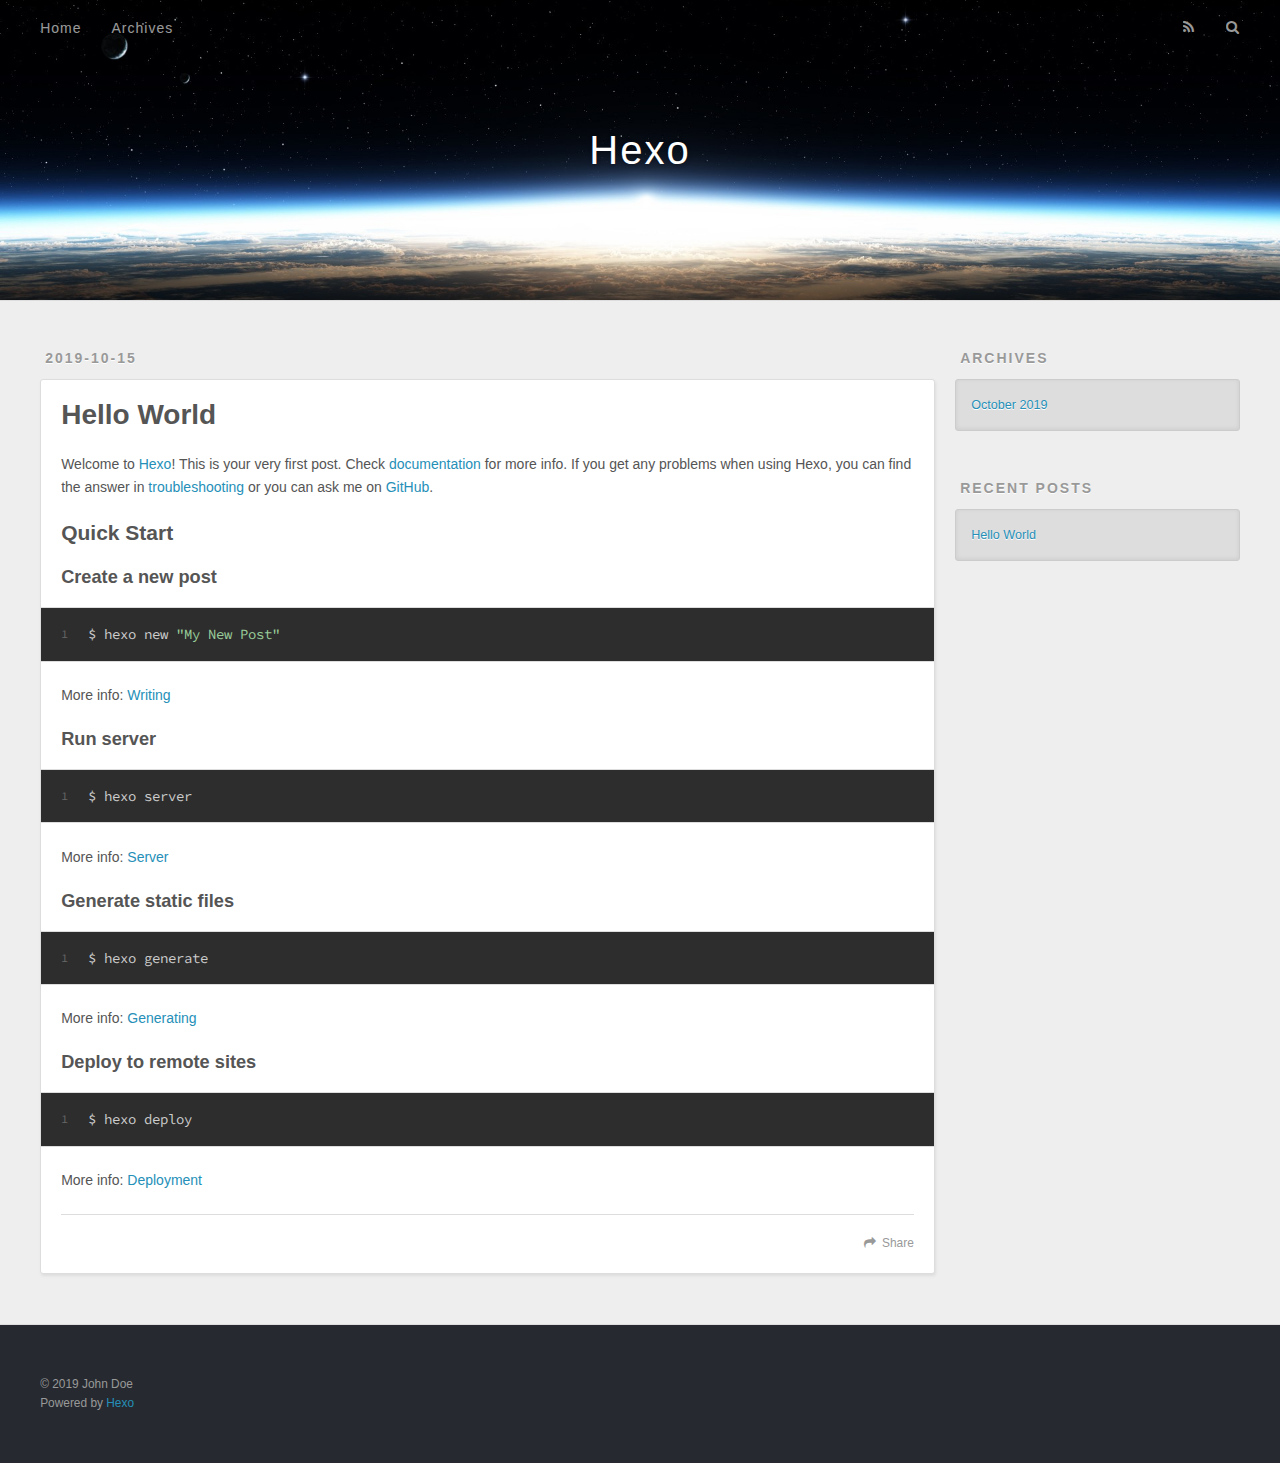
==== index.html @ 032bdcc4 "Site updated: 2019-10-15 23:17:07" ====
<!DOCTYPE html>
<html>
<head><meta name="generator" content="Hexo 3.9.0">
  <meta charset="utf-8">
  

  
  <title>Hexo</title>
  <meta name="viewport" content="width=device-width, initial-scale=1, maximum-scale=1">
  <meta property="og:type" content="website">
<meta property="og:title" content="Hexo">
<meta property="og:url" content="http://yoursite.com/index.html">
<meta property="og:site_name" content="Hexo">
<meta property="og:locale" content="en">
<meta name="twitter:card" content="summary">
<meta name="twitter:title" content="Hexo">
  
    <link rel="alternate" href="/atom.xml" title="Hexo" type="application/atom+xml">
  
  
    <link rel="icon" href="/favicon.png">
  
  
    <link href="//fonts.googleapis.com/css?family=Source+Code+Pro" rel="stylesheet" type="text/css">
  
  <link rel="stylesheet" href="/css/style.css">
</head>
</html>
<body>
  <div id="container">
    <div id="wrap">
      <header id="header">
  <div id="banner"></div>
  <div id="header-outer" class="outer">
    <div id="header-title" class="inner">
      <h1 id="logo-wrap">
        <a href="/" id="logo">Hexo</a>
      </h1>
      
    </div>
    <div id="header-inner" class="inner">
      <nav id="main-nav">
        <a id="main-nav-toggle" class="nav-icon"></a>
        
          <a class="main-nav-link" href="/">Home</a>
        
          <a class="main-nav-link" href="/archives">Archives</a>
        
      </nav>
      <nav id="sub-nav">
        
          <a id="nav-rss-link" class="nav-icon" href="/atom.xml" title="RSS Feed"></a>
        
        <a id="nav-search-btn" class="nav-icon" title="Search"></a>
      </nav>
      <div id="search-form-wrap">
        <form action="//google.com/search" method="get" accept-charset="UTF-8" class="search-form"><input type="search" name="q" class="search-form-input" placeholder="Search"><button type="submit" class="search-form-submit">&#xF002;</button><input type="hidden" name="sitesearch" value="http://yoursite.com"></form>
      </div>
    </div>
  </div>
</header>
      <div class="outer">
        <section id="main">
  
    <article id="post-hello-world" class="article article-type-post" itemscope itemprop="blogPost">
  <div class="article-meta">
    <a href="/2019/10/15/hello-world/" class="article-date">
  <time datetime="2019-10-15T14:47:26.856Z" itemprop="datePublished">2019-10-15</time>
</a>
    
  </div>
  <div class="article-inner">
    
    
      <header class="article-header">
        
  
    <h1 itemprop="name">
      <a class="article-title" href="/2019/10/15/hello-world/">Hello World</a>
    </h1>
  

      </header>
    
    <div class="article-entry" itemprop="articleBody">
      
        <p>Welcome to <a href="https://hexo.io/" target="_blank" rel="noopener">Hexo</a>! This is your very first post. Check <a href="https://hexo.io/docs/" target="_blank" rel="noopener">documentation</a> for more info. If you get any problems when using Hexo, you can find the answer in <a href="https://hexo.io/docs/troubleshooting.html" target="_blank" rel="noopener">troubleshooting</a> or you can ask me on <a href="https://github.com/hexojs/hexo/issues" target="_blank" rel="noopener">GitHub</a>.</p>
<h2 id="Quick-Start"><a href="#Quick-Start" class="headerlink" title="Quick Start"></a>Quick Start</h2><h3 id="Create-a-new-post"><a href="#Create-a-new-post" class="headerlink" title="Create a new post"></a>Create a new post</h3><figure class="highlight bash"><table><tr><td class="gutter"><pre><span class="line">1</span><br></pre></td><td class="code"><pre><span class="line">$ hexo new <span class="string">"My New Post"</span></span><br></pre></td></tr></table></figure>

<p>More info: <a href="https://hexo.io/docs/writing.html" target="_blank" rel="noopener">Writing</a></p>
<h3 id="Run-server"><a href="#Run-server" class="headerlink" title="Run server"></a>Run server</h3><figure class="highlight bash"><table><tr><td class="gutter"><pre><span class="line">1</span><br></pre></td><td class="code"><pre><span class="line">$ hexo server</span><br></pre></td></tr></table></figure>

<p>More info: <a href="https://hexo.io/docs/server.html" target="_blank" rel="noopener">Server</a></p>
<h3 id="Generate-static-files"><a href="#Generate-static-files" class="headerlink" title="Generate static files"></a>Generate static files</h3><figure class="highlight bash"><table><tr><td class="gutter"><pre><span class="line">1</span><br></pre></td><td class="code"><pre><span class="line">$ hexo generate</span><br></pre></td></tr></table></figure>

<p>More info: <a href="https://hexo.io/docs/generating.html" target="_blank" rel="noopener">Generating</a></p>
<h3 id="Deploy-to-remote-sites"><a href="#Deploy-to-remote-sites" class="headerlink" title="Deploy to remote sites"></a>Deploy to remote sites</h3><figure class="highlight bash"><table><tr><td class="gutter"><pre><span class="line">1</span><br></pre></td><td class="code"><pre><span class="line">$ hexo deploy</span><br></pre></td></tr></table></figure>

<p>More info: <a href="https://hexo.io/docs/deployment.html" target="_blank" rel="noopener">Deployment</a></p>

      
    </div>
    <footer class="article-footer">
      <a data-url="http://yoursite.com/2019/10/15/hello-world/" data-id="ck1rzb3t80000w0vucw16o8dv" class="article-share-link">Share</a>
      
      
    </footer>
  </div>
  
</article>


  


</section>
        
          <aside id="sidebar">
  
    

  
    

  
    
  
    
  <div class="widget-wrap">
    <h3 class="widget-title">Archives</h3>
    <div class="widget">
      <ul class="archive-list"><li class="archive-list-item"><a class="archive-list-link" href="/archives/2019/10/">October 2019</a></li></ul>
    </div>
  </div>


  
    
  <div class="widget-wrap">
    <h3 class="widget-title">Recent Posts</h3>
    <div class="widget">
      <ul>
        
          <li>
            <a href="/2019/10/15/hello-world/">Hello World</a>
          </li>
        
      </ul>
    </div>
  </div>

  
</aside>
        
      </div>
      <footer id="footer">
  
  <div class="outer">
    <div id="footer-info" class="inner">
      &copy; 2019 John Doe<br>
      Powered by <a href="http://hexo.io/" target="_blank">Hexo</a>
    </div>
  </div>
</footer>
    </div>
    <nav id="mobile-nav">
  
    <a href="/" class="mobile-nav-link">Home</a>
  
    <a href="/archives" class="mobile-nav-link">Archives</a>
  
</nav>
    

<script src="//ajax.googleapis.com/ajax/libs/jquery/2.0.3/jquery.min.js"></script>


  <link rel="stylesheet" href="/fancybox/jquery.fancybox.css">
  <script src="/fancybox/jquery.fancybox.pack.js"></script>


<script src="/js/script.js"></script>



  </div>
</body>
</html>
---- css/style.css ----
body {
  width: 100%;
}
body:before,
body:after {
  content: "";
  display: table;
}
body:after {
  clear: both;
}
html,
body,
div,
span,
applet,
object,
iframe,
h1,
h2,
h3,
h4,
h5,
h6,
p,
blockquote,
pre,
a,
abbr,
acronym,
address,
big,
cite,
code,
del,
dfn,
em,
img,
ins,
kbd,
q,
s,
samp,
small,
strike,
strong,
sub,
sup,
tt,
var,
dl,
dt,
dd,
ol,
ul,
li,
fieldset,
form,
label,
legend,
table,
caption,
tbody,
tfoot,
thead,
tr,
th,
td {
  margin: 0;
  padding: 0;
  border: 0;
  outline: 0;
  font-weight: inherit;
  font-style: inherit;
  font-family: inherit;
  font-size: 100%;
  vertical-align: baseline;
}
body {
  line-height: 1;
  color: #000;
  background: #fff;
}
ol,
ul {
  list-style: none;
}
table {
  border-collapse: separate;
  border-spacing: 0;
  vertical-align: middle;
}
caption,
th,
td {
  text-align: left;
  font-weight: normal;
  vertical-align: middle;
}
a img {
  border: none;
}
input,
button {
  margin: 0;
  padding: 0;
}
input::-moz-focus-inner,
button::-moz-focus-inner {
  border: 0;
  padding: 0;
}
@font-face {
  font-family: FontAwesome;
  font-style: normal;
  font-weight: normal;
  src: url("fonts/fontawesome-webfont.eot?v=#4.0.3");
  src: url("fonts/fontawesome-webfont.eot?#iefix&v=#4.0.3") format("embedded-opentype"), url("fonts/fontawesome-webfont.woff?v=#4.0.3") format("woff"), url("fonts/fontawesome-webfont.ttf?v=#4.0.3") format("truetype"), url("fonts/fontawesome-webfont.svg#fontawesomeregular?v=#4.0.3") format("svg");
}
html,
body,
#container {
  height: 100%;
}
body {
  background: #eee;
  font: 14px -apple-system, BlinkMacSystemFont, "Segoe UI", "Roboto", "Oxygen", "Ubuntu", "Cantarell", "Fira Sans", "Droid Sans", "Helvetica Neue", sans-serif;
  -webkit-text-size-adjust: 100%;
}
.outer {
  max-width: 1220px;
  margin: 0 auto;
  padding: 0 20px;
}
.outer:before,
.outer:after {
  content: "";
  display: table;
}
.outer:after {
  clear: both;
}
.inner {
  display: inline;
  float: left;
  width: 98.33333333333333%;
  margin: 0 0.833333333333333%;
}
.left,
.alignleft {
  float: left;
}
.right,
.alignright {
  float: right;
}
.clear {
  clear: both;
}
#container {
  position: relative;
}
.mobile-nav-on {
  overflow: hidden;
}
#wrap {
  height: 100%;
  width: 100%;
  position: absolute;
  top: 0;
  left: 0;
  -webkit-transition: 0.2s ease-out;
  -moz-transition: 0.2s ease-out;
  -ms-transition: 0.2s ease-out;
  transition: 0.2s ease-out;
  z-index: 1;
  background: #eee;
}
.mobile-nav-on #wrap {
  left: 280px;
}
@media screen and (min-width: 768px) {
  #main {
    display: inline;
    float: left;
    width: 73.33333333333333%;
    margin: 0 0.833333333333333%;
  }
}
.article-date,
.article-category-link,
.archive-year,
.widget-title {
  text-decoration: none;
  text-transform: uppercase;
  letter-spacing: 2px;
  color: #999;
  margin-bottom: 1em;
  margin-left: 5px;
  line-height: 1em;
  text-shadow: 0 1px #fff;
  font-weight: bold;
}
.article-inner,
.archive-article-inner {
  background: #fff;
  -webkit-box-shadow: 1px 2px 3px #ddd;
  box-shadow: 1px 2px 3px #ddd;
  border: 1px solid #ddd;
  border-radius: 3px;
}
.article-entry h1,
.widget h1 {
  font-size: 2em;
}
.article-entry h2,
.widget h2 {
  font-size: 1.5em;
}
.article-entry h3,
.widget h3 {
  font-size: 1.3em;
}
.article-entry h4,
.widget h4 {
  font-size: 1.2em;
}
.article-entry h5,
.widget h5 {
  font-size: 1em;
}
.article-entry h6,
.widget h6 {
  font-size: 1em;
  color: #999;
}
.article-entry hr,
.widget hr {
  border: 1px dashed #ddd;
}
.article-entry strong,
.widget strong {
  font-weight: bold;
}
.article-entry em,
.widget em,
.article-entry cite,
.widget cite {
  font-style: italic;
}
.article-entry sup,
.widget sup,
.article-entry sub,
.widget sub {
  font-size: 0.75em;
  line-height: 0;
  position: relative;
  vertical-align: baseline;
}
.article-entry sup,
.widget sup {
  top: -0.5em;
}
.article-entry sub,
.widget sub {
  bottom: -0.2em;
}
.article-entry small,
.widget small {
  font-size: 0.85em;
}
.article-entry acronym,
.widget acronym,
.article-entry abbr,
.widget abbr {
  border-bottom: 1px dotted;
}
.article-entry ul,
.widget ul,
.article-entry ol,
.widget ol,
.article-entry dl,
.widget dl {
  margin: 0 20px;
  line-height: 1.6em;
}
.article-entry ul ul,
.widget ul ul,
.article-entry ol ul,
.widget ol ul,
.article-entry ul ol,
.widget ul ol,
.article-entry ol ol,
.widget ol ol {
  margin-top: 0;
  margin-bottom: 0;
}
.article-entry ul,
.widget ul {
  list-style: disc;
}
.article-entry ol,
.widget ol {
  list-style: decimal;
}
.article-entry dt,
.widget dt {
  font-weight: bold;
}
#header {
  height: 300px;
  position: relative;
  border-bottom: 1px solid #ddd;
}
#header:before,
#header:after {
  content: "";
  position: absolute;
  left: 0;
  right: 0;
  height: 40px;
}
#header:before {
  top: 0;
  background: -webkit-linear-gradient(rgba(0,0,0,0.2), transparent);
  background: -moz-linear-gradient(rgba(0,0,0,0.2), transparent);
  background: -ms-linear-gradient(rgba(0,0,0,0.2), transparent);
  background: linear-gradient(rgba(0,0,0,0.2), transparent);
}
#header:after {
  bottom: 0;
  background: -webkit-linear-gradient(transparent, rgba(0,0,0,0.2));
  background: -moz-linear-gradient(transparent, rgba(0,0,0,0.2));
  background: -ms-linear-gradient(transparent, rgba(0,0,0,0.2));
  background: linear-gradient(transparent, rgba(0,0,0,0.2));
}
#header-outer {
  height: 100%;
  position: relative;
}
#header-inner {
  position: relative;
  overflow: hidden;
}
#banner {
  position: absolute;
  top: 0;
  left: 0;
  width: 100%;
  height: 100%;
  background: url("images/banner.jpg") center #000;
  -webkit-background-size: cover;
  -moz-background-size: cover;
  background-size: cover;
  z-index: -1;
}
#header-title {
  text-align: center;
  height: 40px;
  position: absolute;
  top: 50%;
  left: 0;
  margin-top: -20px;
}
#logo,
#subtitle {
  text-decoration: none;
  color: #fff;
  font-weight: 300;
  text-shadow: 0 1px 4px rgba(0,0,0,0.3);
}
#logo {
  font-size: 40px;
  line-height: 40px;
  letter-spacing: 2px;
}
#subtitle {
  font-size: 16px;
  line-height: 16px;
  letter-spacing: 1px;
}
#subtitle-wrap {
  margin-top: 16px;
}
#main-nav {
  float: left;
  margin-left: -15px;
}
.nav-icon,
.main-nav-link {
  float: left;
  color: #fff;
  opacity: 0.6;
  text-decoration: none;
  text-shadow: 0 1px rgba(0,0,0,0.2);
  -webkit-transition: opacity 0.2s;
  -moz-transition: opacity 0.2s;
  -ms-transition: opacity 0.2s;
  transition: opacity 0.2s;
  display: block;
  padding: 20px 15px;
}
.nav-icon:hover,
.main-nav-link:hover {
  opacity: 1;
}
.nav-icon {
  font-family: FontAwesome;
  text-align: center;
  font-size: 14px;
  width: 14px;
  height: 14px;
  padding: 20px 15px;
  position: relative;
  cursor: pointer;
}
.main-nav-link {
  font-weight: 300;
  letter-spacing: 1px;
}
@media screen and (max-width: 479px) {
  .main-nav-link {
    display: none;
  }
}
#main-nav-toggle {
  display: none;
}
#main-nav-toggle:before {
  content: "\f0c9";
}
@media screen and (max-width: 479px) {
  #main-nav-toggle {
    display: block;
  }
}
#sub-nav {
  float: right;
  margin-right: -15px;
}
#nav-rss-link:before {
  content: "\f09e";
}
#nav-search-btn:before {
  content: "\f002";
}
#search-form-wrap {
  position: absolute;
  top: 15px;
  width: 150px;
  height: 30px;
  right: -150px;
  opacity: 0;
  -webkit-transition: 0.2s ease-out;
  -moz-transition: 0.2s ease-out;
  -ms-transition: 0.2s ease-out;
  transition: 0.2s ease-out;
}
#search-form-wrap.on {
  opacity: 1;
  right: 0;
}
@media screen and (max-width: 479px) {
  #search-form-wrap {
    width: 100%;
    right: -100%;
  }
}
.search-form {
  position: absolute;
  top: 0;
  left: 0;
  right: 0;
  background: #fff;
  padding: 5px 15px;
  border-radius: 15px;
  -webkit-box-shadow: 0 0 10px rgba(0,0,0,0.3);
  box-shadow: 0 0 10px rgba(0,0,0,0.3);
}
.search-form-input {
  border: none;
  background: none;
  color: #555;
  width: 100%;
  font: 13px -apple-system, BlinkMacSystemFont, "Segoe UI", "Roboto", "Oxygen", "Ubuntu", "Cantarell", "Fira Sans", "Droid Sans", "Helvetica Neue", sans-serif;
  outline: none;
}
.search-form-input::-webkit-search-results-decoration,
.search-form-input::-webkit-search-cancel-button {
  -webkit-appearance: none;
}
.search-form-submit {
  position: absolute;
  top: 50%;
  right: 10px;
  margin-top: -7px;
  font: 13px FontAwesome;
  border: none;
  background: none;
  color: #bbb;
  cursor: pointer;
}
.search-form-submit:hover,
.search-form-submit:focus {
  color: #777;
}
.article {
  margin: 50px 0;
}
.article-inner {
  overflow: hidden;
}
.article-meta:before,
.article-meta:after {
  content: "";
  display: table;
}
.article-meta:after {
  clear: both;
}
.article-date {
  float: left;
}
.article-category {
  float: left;
  line-height: 1em;
  color: #ccc;
  text-shadow: 0 1px #fff;
  margin-left: 8px;
}
.article-category:before {
  content: "\2022";
}
.article-category-link {
  margin: 0 12px 1em;
}
.article-header {
  padding: 20px 20px 0;
}
.article-title {
  text-decoration: none;
  font-size: 2em;
  font-weight: bold;
  color: #555;
  line-height: 1.1em;
  -webkit-transition: color 0.2s;
  -moz-transition: color 0.2s;
  -ms-transition: color 0.2s;
  transition: color 0.2s;
}
a.article-title:hover {
  color: #258fb8;
}
.article-entry {
  color: #555;
  padding: 0 20px;
}
.article-entry:before,
.article-entry:after {
  content: "";
  display: table;
}
.article-entry:after {
  clear: both;
}
.article-entry p,
.article-entry table {
  line-height: 1.6em;
  margin: 1.6em 0;
}
.article-entry h1,
.article-entry h2,
.article-entry h3,
.article-entry h4,
.article-entry h5,
.article-entry h6 {
  font-weight: bold;
}
.article-entry h1,
.article-entry h2,
.article-entry h3,
.article-entry h4,
.article-entry h5,
.article-entry h6 {
  line-height: 1.1em;
  margin: 1.1em 0;
}
.article-entry a {
  color: #258fb8;
  text-decoration: none;
}
.article-entry a:hover {
  text-decoration: underline;
}
.article-entry ul,
.article-entry ol,
.article-entry dl {
  margin-top: 1.6em;
  margin-bottom: 1.6em;
}
.article-entry img,
.article-entry video {
  max-width: 100%;
  height: auto;
  display: block;
  margin: auto;
}
.article-entry iframe {
  border: none;
}
.article-entry table {
  width: 100%;
  border-collapse: collapse;
  border-spacing: 0;
}
.article-entry th {
  font-weight: bold;
  border-bottom: 3px solid #ddd;
  padding-bottom: 0.5em;
}
.article-entry td {
  border-bottom: 1px solid #ddd;
  padding: 10px 0;
}
.article-entry blockquote {
  font-family: Georgia, "Times New Roman", serif;
  font-size: 1.4em;
  margin: 1.6em 20px;
  text-align: center;
}
.article-entry blockquote footer {
  font-size: 14px;
  margin: 1.6em 0;
  font-family: -apple-system, BlinkMacSystemFont, "Segoe UI", "Roboto", "Oxygen", "Ubuntu", "Cantarell", "Fira Sans", "Droid Sans", "Helvetica Neue", sans-serif;
}
.article-entry blockquote footer cite:before {
  content: "—";
  padding: 0 0.5em;
}
.article-entry .pullquote {
  text-align: left;
  width: 45%;
  margin: 0;
}
.article-entry .pullquote.left {
  margin-left: 0.5em;
  margin-right: 1em;
}
.article-entry .pullquote.right {
  margin-right: 0.5em;
  margin-left: 1em;
}
.article-entry .caption {
  color: #999;
  display: block;
  font-size: 0.9em;
  margin-top: 0.5em;
  position: relative;
  text-align: center;
}
.article-entry .video-container {
  position: relative;
  padding-top: 56.25%;
  height: 0;
  overflow: hidden;
}
.article-entry .video-container iframe,
.article-entry .video-container object,
.article-entry .video-container embed {
  position: absolute;
  top: 0;
  left: 0;
  width: 100%;
  height: 100%;
  margin-top: 0;
}
.article-more-link a {
  display: inline-block;
  line-height: 1em;
  padding: 6px 15px;
  border-radius: 15px;
  background: #eee;
  color: #999;
  text-shadow: 0 1px #fff;
  text-decoration: none;
}
.article-more-link a:hover {
  background: #258fb8;
  color: #fff;
  text-decoration: none;
  text-shadow: 0 1px #1e7293;
}
.article-footer {
  font-size: 0.85em;
  line-height: 1.6em;
  border-top: 1px solid #ddd;
  padding-top: 1.6em;
  margin: 0 20px 20px;
}
.article-footer:before,
.article-footer:after {
  content: "";
  display: table;
}
.article-footer:after {
  clear: both;
}
.article-footer a {
  color: #999;
  text-decoration: none;
}
.article-footer a:hover {
  color: #555;
}
.article-tag-list-item {
  float: left;
  margin-right: 10px;
}
.article-tag-list-link:before {
  content: "#";
}
.article-comment-link {
  float: right;
}
.article-comment-link:before {
  content: "\f075";
  font-family: FontAwesome;
  padding-right: 8px;
}
.article-share-link {
  cursor: pointer;
  float: right;
  margin-left: 20px;
}
.article-share-link:before {
  content: "\f064";
  font-family: FontAwesome;
  padding-right: 6px;
}
#article-nav {
  position: relative;
}
#article-nav:before,
#article-nav:after {
  content: "";
  display: table;
}
#article-nav:after {
  clear: both;
}
@media screen and (min-width: 768px) {
  #article-nav {
    margin: 50px 0;
  }
  #article-nav:before {
    width: 8px;
    height: 8px;
    position: absolute;
    top: 50%;
    left: 50%;
    margin-top: -4px;
    margin-left: -4px;
    content: "";
    border-radius: 50%;
    background: #ddd;
    -webkit-box-shadow: 0 1px 2px #fff;
    box-shadow: 0 1px 2px #fff;
  }
}
.article-nav-link-wrap {
  text-decoration: none;
  text-shadow: 0 1px #fff;
  color: #999;
  -webkit-box-sizing: border-box;
  -moz-box-sizing: border-box;
  box-sizing: border-box;
  margin-top: 50px;
  text-align: center;
  display: block;
}
.article-nav-link-wrap:hover {
  color: #555;
}
@media screen and (min-width: 768px) {
  .article-nav-link-wrap {
    width: 50%;
    margin-top: 0;
  }
}
@media screen and (min-width: 768px) {
  #article-nav-newer {
    float: left;
    text-align: right;
    padding-right: 20px;
  }
}
@media screen and (min-width: 768px) {
  #article-nav-older {
    float: right;
    text-align: left;
    padding-left: 20px;
  }
}
.article-nav-caption {
  text-transform: uppercase;
  letter-spacing: 2px;
  color: #ddd;
  line-height: 1em;
  font-weight: bold;
}
#article-nav-newer .article-nav-caption {
  margin-right: -2px;
}
.article-nav-title {
  font-size: 0.85em;
  line-height: 1.6em;
  margin-top: 0.5em;
}
.article-share-box {
  position: absolute;
  display: none;
  background: #fff;
  -webkit-box-shadow: 1px 2px 10px rgba(0,0,0,0.2);
  box-shadow: 1px 2px 10px rgba(0,0,0,0.2);
  border-radius: 3px;
  margin-left: -145px;
  overflow: hidden;
  z-index: 1;
}
.article-share-box.on {
  display: block;
}
.article-share-input {
  width: 100%;
  background: none;
  -webkit-box-sizing: border-box;
  -moz-box-sizing: border-box;
  box-sizing: border-box;
  font: 14px -apple-system, BlinkMacSystemFont, "Segoe UI", "Roboto", "Oxygen", "Ubuntu", "Cantarell", "Fira Sans", "Droid Sans", "Helvetica Neue", sans-serif;
  padding: 0 15px;
  color: #555;
  outline: none;
  border: 1px solid #ddd;
  border-radius: 3px 3px 0 0;
  height: 36px;
  line-height: 36px;
}
.article-share-links {
  background: #eee;
}
.article-share-links:before,
.article-share-links:after {
  content: "";
  display: table;
}
.article-share-links:after {
  clear: both;
}
.article-share-twitter,
.article-share-facebook,
.article-share-pinterest,
.article-share-google {
  width: 50px;
  height: 36px;
  display: block;
  float: left;
  position: relative;
  color: #999;
  text-shadow: 0 1px #fff;
}
.article-share-twitter:before,
.article-share-facebook:before,
.article-share-pinterest:before,
.article-share-google:before {
  font-size: 20px;
  font-family: FontAwesome;
  width: 20px;
  height: 20px;
  position: absolute;
  top: 50%;
  left: 50%;
  margin-top: -10px;
  margin-left: -10px;
  text-align: center;
}
.article-share-twitter:hover,
.article-share-facebook:hover,
.article-share-pinterest:hover,
.article-share-google:hover {
  color: #fff;
}
.article-share-twitter:before {
  content: "\f099";
}
.article-share-twitter:hover {
  background: #00aced;
  text-shadow: 0 1px #008abe;
}
.article-share-facebook:before {
  content: "\f09a";
}
.article-share-facebook:hover {
  background: #3b5998;
  text-shadow: 0 1px #2f477a;
}
.article-share-pinterest:before {
  content: "\f0d2";
}
.article-share-pinterest:hover {
  background: #cb2027;
  text-shadow: 0 1px #a21a1f;
}
.article-share-google:before {
  content: "\f0d5";
}
.article-share-google:hover {
  background: #dd4b39;
  text-shadow: 0 1px #be3221;
}
.article-gallery {
  background: #000;
  position: relative;
}
.article-gallery-photos {
  position: relative;
  overflow: hidden;
}
.article-gallery-img {
  display: none;
  max-width: 100%;
}
.article-gallery-img:first-child {
  display: block;
}
.article-gallery-img.loaded {
  position: absolute;
  display: block;
}
.article-gallery-img img {
  display: block;
  max-width: 100%;
  margin: 0 auto;
}
#comments {
  background: #fff;
  -webkit-box-shadow: 1px 2px 3px #ddd;
  box-shadow: 1px 2px 3px #ddd;
  padding: 20px;
  border: 1px solid #ddd;
  border-radius: 3px;
  margin: 50px 0;
}
#comments a {
  color: #258fb8;
}
.archives-wrap {
  margin: 50px 0;
}
.archives:before,
.archives:after {
  content: "";
  display: table;
}
.archives:after {
  clear: both;
}
.archive-year-wrap {
  margin-bottom: 1em;
}
.archives {
  -webkit-column-gap: 10px;
  -moz-column-gap: 10px;
  column-gap: 10px;
}
@media screen and (min-width: 480px) and (max-width: 767px) {
  .archives {
    -webkit-column-count: 2;
    -moz-column-count: 2;
    column-count: 2;
  }
}
@media screen and (min-width: 768px) {
  .archives {
    -webkit-column-count: 3;
    -moz-column-count: 3;
    column-count: 3;
  }
}
.archive-article {
  -webkit-column-break-inside: avoid;
  page-break-inside: avoid;
  overflow: hidden;
  break-inside: avoid-column;
}
.archive-article-inner {
  padding: 10px;
  margin-bottom: 15px;
}
.archive-article-title {
  text-decoration: none;
  font-weight: bold;
  color: #555;
  -webkit-transition: color 0.2s;
  -moz-transition: color 0.2s;
  -ms-transition: color 0.2s;
  transition: color 0.2s;
  line-height: 1.6em;
}
.archive-article-title:hover {
  color: #258fb8;
}
.archive-article-footer {
  margin-top: 1em;
}
.archive-article-date {
  color: #999;
  text-decoration: none;
  font-size: 0.85em;
  line-height: 1em;
  margin-bottom: 0.5em;
  display: block;
}
#page-nav {
  margin: 50px auto;
  background: #fff;
  -webkit-box-shadow: 1px 2px 3px #ddd;
  box-shadow: 1px 2px 3px #ddd;
  border: 1px solid #ddd;
  border-radius: 3px;
  text-align: center;
  color: #999;
  overflow: hidden;
}
#page-nav:before,
#page-nav:after {
  content: "";
  display: table;
}
#page-nav:after {
  clear: both;
}
#page-nav a,
#page-nav span {
  padding: 10px 20px;
  line-height: 1;
  height: 2ex;
}
#page-nav a {
  color: #999;
  text-decoration: none;
}
#page-nav a:hover {
  background: #999;
  color: #fff;
}
#page-nav .prev {
  float: left;
}
#page-nav .next {
  float: right;
}
#page-nav .page-number {
  display: inline-block;
}
@media screen and (max-width: 479px) {
  #page-nav .page-number {
    display: none;
  }
}
#page-nav .current {
  color: #555;
  font-weight: bold;
}
#page-nav .space {
  color: #ddd;
}
#footer {
  background: #262a30;
  padding: 50px 0;
  border-top: 1px solid #ddd;
  color: #999;
}
#footer a {
  color: #258fb8;
  text-decoration: none;
}
#footer a:hover {
  text-decoration: underline;
}
#footer-info {
  line-height: 1.6em;
  font-size: 0.85em;
}
.article-entry pre,
.article-entry .highlight {
  background: #2d2d2d;
  margin: 0 -20px;
  padding: 15px 20px;
  border-style: solid;
  border-color: #ddd;
  border-width: 1px 0;
  overflow: auto;
  color: #ccc;
  line-height: 22.400000000000002px;
}
.article-entry .highlight .gutter pre,
.article-entry .gist .gist-file .gist-data .line-numbers {
  color: #666;
  font-size: 0.85em;
}
.article-entry pre,
.article-entry code {
  font-family: "Source Code Pro", Consolas, Monaco, Menlo, Consolas, monospace;
}
.article-entry code {
  background: #eee;
  text-shadow: 0 1px #fff;
  padding: 0 0.3em;
}
.article-entry pre code {
  background: none;
  text-shadow: none;
  padding: 0;
}
.article-entry .highlight pre {
  border: none;
  margin: 0;
  padding: 0;
}
.article-entry .highlight table {
  margin: 0;
  width: auto;
}
.article-entry .highlight td {
  border: none;
  padding: 0;
}
.article-entry .highlight figcaption {
  font-size: 0.85em;
  color: #999;
  line-height: 1em;
  margin-bottom: 1em;
}
.article-entry .highlight figcaption:before,
.article-entry .highlight figcaption:after {
  content: "";
  display: table;
}
.article-entry .highlight figcaption:after {
  clear: both;
}
.article-entry .highlight figcaption a {
  float: right;
}
.article-entry .highlight .gutter pre {
  text-align: right;
  padding-right: 20px;
}
.article-entry .highlight .line {
  height: 22.400000000000002px;
}
.article-entry .highlight .line.marked {
  background: #515151;
}
.article-entry .gist {
  margin: 0 -20px;
  border-style: solid;
  border-color: #ddd;
  border-width: 1px 0;
  background: #2d2d2d;
  padding: 15px 20px 15px 0;
}
.article-entry .gist .gist-file {
  border: none;
  font-family: "Source Code Pro", Consolas, Monaco, Menlo, Consolas, monospace;
  margin: 0;
}
.article-entry .gist .gist-file .gist-data {
  background: none;
  border: none;
}
.article-entry .gist .gist-file .gist-data .line-numbers {
  background: none;
  border: none;
  padding: 0 20px 0 0;
}
.article-entry .gist .gist-file .gist-data .line-data {
  padding: 0 !important;
}
.article-entry .gist .gist-file .highlight {
  margin: 0;
  padding: 0;
  border: none;
}
.article-entry .gist .gist-file .gist-meta {
  background: #2d2d2d;
  color: #999;
  font: 0.85em -apple-system, BlinkMacSystemFont, "Segoe UI", "Roboto", "Oxygen", "Ubuntu", "Cantarell", "Fira Sans", "Droid Sans", "Helvetica Neue", sans-serif;
  text-shadow: 0 0;
  padding: 0;
  margin-top: 1em;
  margin-left: 20px;
}
.article-entry .gist .gist-file .gist-meta a {
  color: #258fb8;
  font-weight: normal;
}
.article-entry .gist .gist-file .gist-meta a:hover {
  text-decoration: underline;
}
pre .comment,
pre .title {
  color: #999;
}
pre .variable,
pre .attribute,
pre .tag,
pre .regexp,
pre .ruby .constant,
pre .xml .tag .title,
pre .xml .pi,
pre .xml .doctype,
pre .html .doctype,
pre .css .id,
pre .css .class,
pre .css .pseudo {
  color: #f2777a;
}
pre .number,
pre .preprocessor,
pre .built_in,
pre .literal,
pre .params,
pre .constant {
  color: #f99157;
}
pre .class,
pre .ruby .class .title,
pre .css .rules .attribute {
  color: #9c9;
}
pre .string,
pre .value,
pre .inheritance,
pre .header,
pre .ruby .symbol,
pre .xml .cdata {
  color: #9c9;
}
pre .css .hexcolor {
  color: #6cc;
}
pre .function,
pre .python .decorator,
pre .python .title,
pre .ruby .function .title,
pre .ruby .title .keyword,
pre .perl .sub,
pre .javascript .title,
pre .coffeescript .title {
  color: #69c;
}
pre .keyword,
pre .javascript .function {
  color: #c9c;
}
@media screen and (max-width: 479px) {
  #mobile-nav {
    position: absolute;
    top: 0;
    left: 0;
    width: 280px;
    height: 100%;
    background: #191919;
    border-right: 1px solid #fff;
  }
}
@media screen and (max-width: 479px) {
  .mobile-nav-link {
    display: block;
    color: #999;
    text-decoration: none;
    padding: 15px 20px;
    font-weight: bold;
  }
  .mobile-nav-link:hover {
    color: #fff;
  }
}
@media screen and (min-width: 768px) {
  #sidebar {
    display: inline;
    float: left;
    width: 23.333333333333332%;
    margin: 0 0.833333333333333%;
  }
}
.widget-wrap {
  margin: 50px 0;
}
.widget {
  color: #777;
  text-shadow: 0 1px #fff;
  background: #ddd;
  -webkit-box-shadow: 0 -1px 4px #ccc inset;
  box-shadow: 0 -1px 4px #ccc inset;
  border: 1px solid #ccc;
  padding: 15px;
  border-radius: 3px;
}
.widget a {
  color: #258fb8;
  text-decoration: none;
}
.widget a:hover {
  text-decoration: underline;
}
.widget ul ul,
.widget ol ul,
.widget dl ul,
.widget ul ol,
.widget ol ol,
.widget dl ol,
.widget ul dl,
.widget ol dl,
.widget dl dl {
  margin-left: 15px;
  list-style: disc;
}
.widget {
  line-height: 1.6em;
  word-wrap: break-word;
  font-size: 0.9em;
}
.widget ul,
.widget ol {
  list-style: none;
  margin: 0;
}
.widget ul ul,
.widget ol ul,
.widget ul ol,
.widget ol ol {
  margin: 0 20px;
}
.widget ul ul,
.widget ol ul {
  list-style: disc;
}
.widget ul ol,
.widget ol ol {
  list-style: decimal;
}
.category-list-count,
.tag-list-count,
.archive-list-count {
  padding-left: 5px;
  color: #999;
  font-size: 0.85em;
}
.category-list-count:before,
.tag-list-count:before,
.archive-list-count:before {
  content: "(";
}
.category-list-count:after,
.tag-list-count:after,
.archive-list-count:after {
  content: ")";
}
.tagcloud a {
  margin-right: 5px;
  display: inline-block;
}
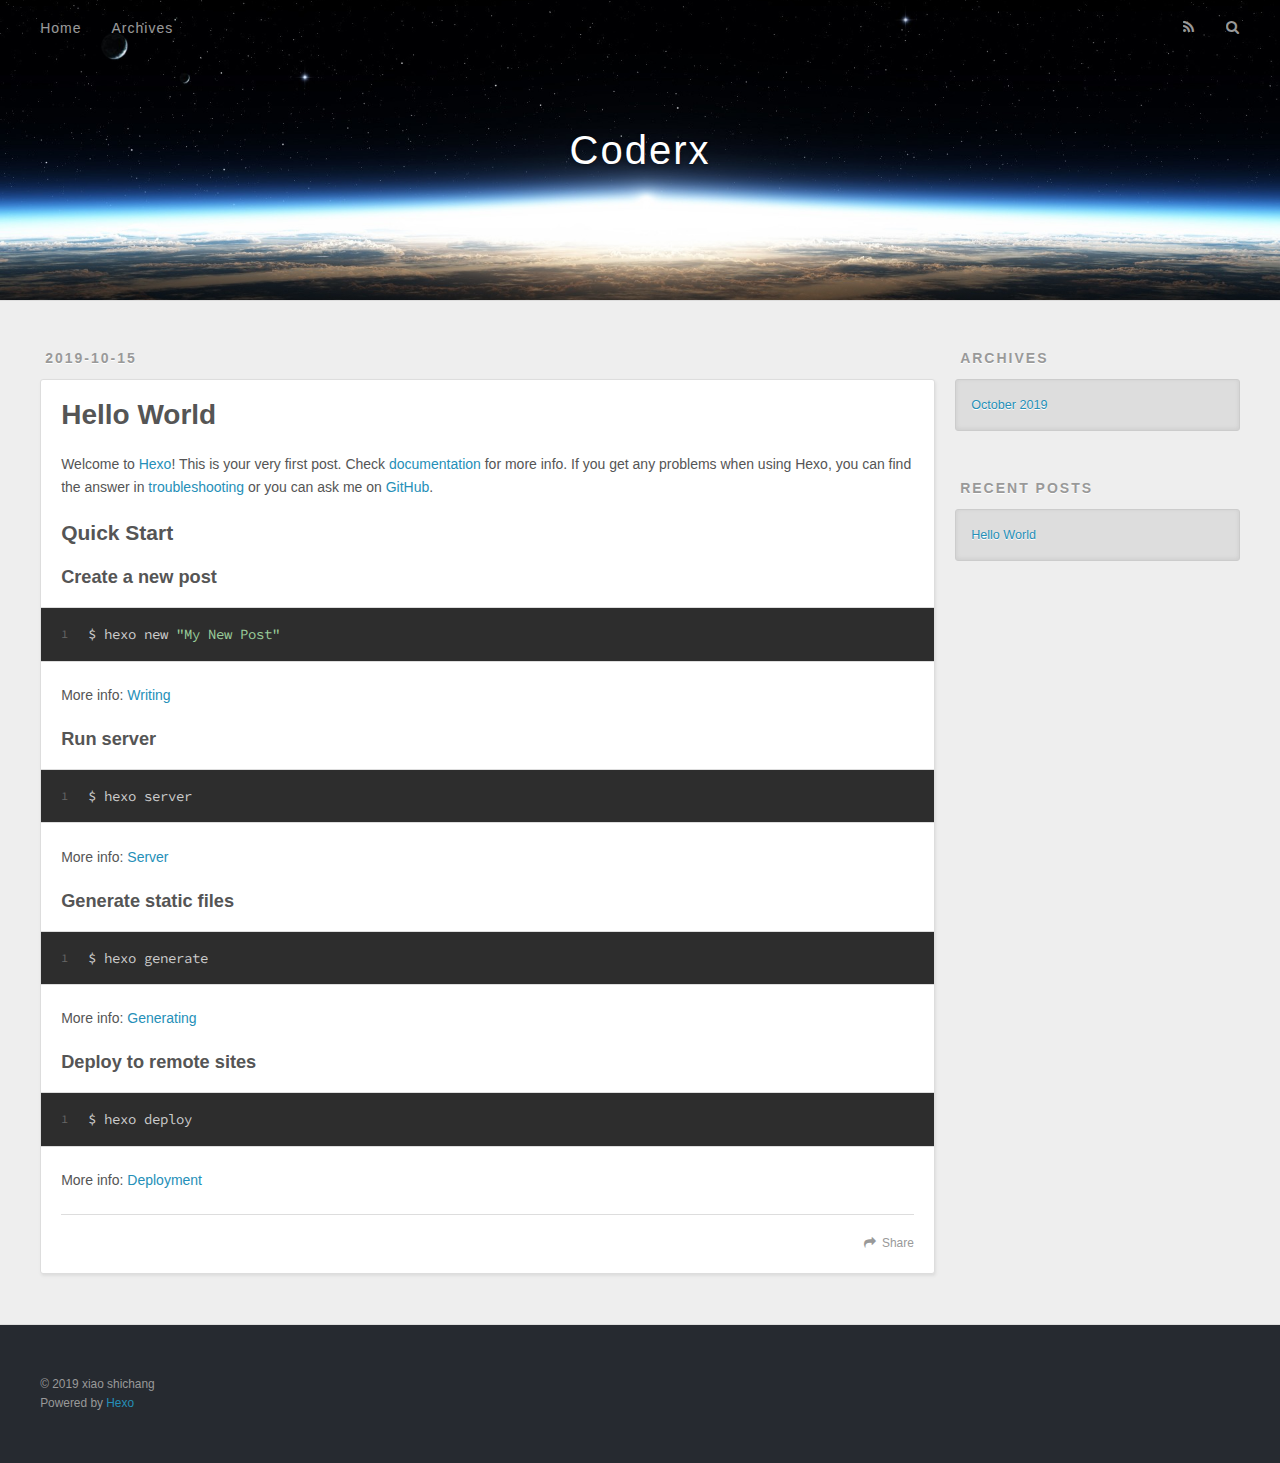
==== commit 19ab63c8: "Site updated: 2019-10-15 23:20:53" ====
--- a/index.html
+++ b/index.html
@@ -5,17 +5,17 @@
   
 
   
-  <title>Hexo</title>
+  <title>Coderx</title>
   <meta name="viewport" content="width=device-width, initial-scale=1, maximum-scale=1">
   <meta property="og:type" content="website">
-<meta property="og:title" content="Hexo">
+<meta property="og:title" content="Coderx">
 <meta property="og:url" content="http://yoursite.com/index.html">
-<meta property="og:site_name" content="Hexo">
+<meta property="og:site_name" content="Coderx">
 <meta property="og:locale" content="en">
 <meta name="twitter:card" content="summary">
-<meta name="twitter:title" content="Hexo">
+<meta name="twitter:title" content="Coderx">
   
-    <link rel="alternate" href="/atom.xml" title="Hexo" type="application/atom+xml">
+    <link rel="alternate" href="/atom.xml" title="Coderx" type="application/atom+xml">
   
   
     <link rel="icon" href="/favicon.png">
@@ -34,7 +34,7 @@
   <div id="header-outer" class="outer">
     <div id="header-title" class="inner">
       <h1 id="logo-wrap">
-        <a href="/" id="logo">Hexo</a>
+        <a href="/" id="logo">Coderx</a>
       </h1>
       
     </div>
@@ -101,7 +101,7 @@
       
     </div>
     <footer class="article-footer">
-      <a data-url="http://yoursite.com/2019/10/15/hello-world/" data-id="ck1rzb3t80000w0vucw16o8dv" class="article-share-link">Share</a>
+      <a data-url="http://yoursite.com/2019/10/15/hello-world/" data-id="ck1rzt81h0000e4vus10261sk" class="article-share-link">Share</a>
       
       
     </footer>
@@ -157,7 +157,7 @@
   
   <div class="outer">
     <div id="footer-info" class="inner">
-      &copy; 2019 John Doe<br>
+      &copy; 2019 xiao shichang<br>
       Powered by <a href="http://hexo.io/" target="_blank">Hexo</a>
     </div>
   </div>
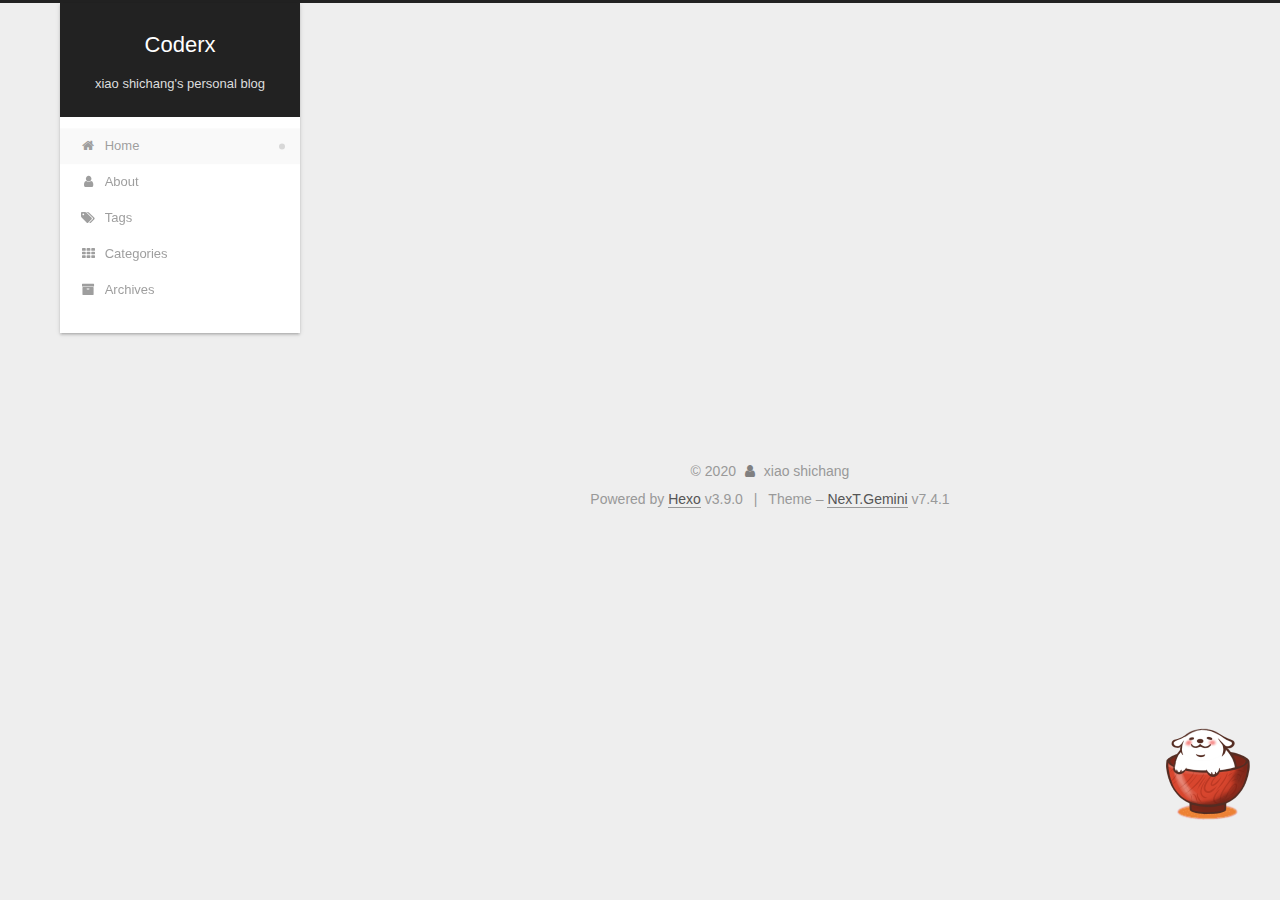
==== commit 52aa6597: "Site updated: 2020-04-06 18:14:08" ====
--- a/index.html
+++ b/index.html
@@ -1,188 +1,394 @@
 <!DOCTYPE html>
-<html>
-<head><meta name="generator" content="Hexo 3.9.0">
-  <meta charset="utf-8">
-  
-
-  
-  <title>Coderx</title>
-  <meta name="viewport" content="width=device-width, initial-scale=1, maximum-scale=1">
-  <meta property="og:type" content="website">
+<html lang="en">
+<head>
+  <meta charset="UTF-8">
+<meta name="viewport" content="width=device-width, initial-scale=1, maximum-scale=2">
+<meta name="theme-color" content="#222">
+<meta name="generator" content="Hexo 3.9.0">
+  <link rel="apple-touch-icon" sizes="180x180" href="/images/apple-touch-icon-next.png?v=7.4.1">
+  <link rel="icon" type="image/png" sizes="32x32" href="/images/favicon-32x32-next.png?v=7.4.1">
+  <link rel="icon" type="image/png" sizes="16x16" href="/images/favicon-16x16-next.png?v=7.4.1">
+  <link rel="mask-icon" href="/images/logo.svg?v=7.4.1" color="#222">
+
+<link rel="stylesheet" href="/css/main.css?v=7.4.1">
+
+
+<link rel="stylesheet" href="/lib/font-awesome/css/font-awesome.min.css?v=4.7.0">
+
+
+<script id="hexo-configurations">
+  var NexT = window.NexT || {};
+  var CONFIG = {
+    root: '/',
+    scheme: 'Gemini',
+    version: '7.4.1',
+    exturl: false,
+    sidebar: {"position":"left","display":"post","offset":12,"onmobile":false},
+    copycode: {"enable":false,"show_result":false,"style":null},
+    back2top: {"enable":true,"sidebar":false,"scrollpercent":false},
+    bookmark: {"enable":false,"color":"#222","save":"auto"},
+    fancybox: false,
+    mediumzoom: false,
+    lazyload: false,
+    pangu: false,
+    algolia: {
+      appID: '',
+      apiKey: '',
+      indexName: '',
+      hits: {"per_page":10},
+      labels: {"input_placeholder":"Search for Posts","hits_empty":"We didn't find any results for the search: ${query}","hits_stats":"${hits} results found in ${time} ms"}
+    },
+    localsearch: {"enable":false,"trigger":"auto","top_n_per_article":1,"unescape":false,"preload":false},
+    path: '',
+    motion: {"enable":true,"async":false,"transition":{"post_block":"fadeIn","post_header":"slideDownIn","post_body":"slideDownIn","coll_header":"slideLeftIn","sidebar":"slideUpIn"}},
+    translation: {
+      copy_button: 'Copy',
+      copy_success: 'Copied',
+      copy_failure: 'Copy failed'
+    },
+    sidebarPadding: 40
+  };
+</script>
+
+  <meta name="description" content="lost in the logic layer">
+<meta name="keywords" content="game develop | computer graphics | music">
+<meta property="og:type" content="website">
 <meta property="og:title" content="Coderx">
-<meta property="og:url" content="http://yoursite.com/index.html">
+<meta property="og:url" content="https://coderx.site/index.html">
 <meta property="og:site_name" content="Coderx">
+<meta property="og:description" content="lost in the logic layer">
 <meta property="og:locale" content="en">
 <meta name="twitter:card" content="summary">
 <meta name="twitter:title" content="Coderx">
-  
-    <link rel="alternate" href="/atom.xml" title="Coderx" type="application/atom+xml">
-  
-  
-    <link rel="icon" href="/favicon.png">
-  
-  
-    <link href="//fonts.googleapis.com/css?family=Source+Code+Pro" rel="stylesheet" type="text/css">
-  
-  <link rel="stylesheet" href="/css/style.css">
+<meta name="twitter:description" content="lost in the logic layer">
+  <link rel="canonical" href="https://coderx.site/">
+
+
+<script id="page-configurations">
+  // https://hexo.io/docs/variables.html
+  CONFIG.page = {
+    sidebar: "",
+    isHome: true,
+    isPost: false,
+    isPage: false,
+    isArchive: false
+  };
+</script>
+
+  <title>Coderx</title>
+  
+
+
+
+
+
+
+
+
+  <noscript>
+  <style>
+  .use-motion .brand,
+  .use-motion .menu-item,
+  .sidebar-inner,
+  .use-motion .post-block,
+  .use-motion .pagination,
+  .use-motion .comments,
+  .use-motion .post-header,
+  .use-motion .post-body,
+  .use-motion .collection-header { opacity: initial; }
+
+  .use-motion .site-title,
+  .use-motion .site-subtitle {
+    opacity: initial;
+    top: initial;
+  }
+
+  .use-motion .logo-line-before i { left: initial; }
+  .use-motion .logo-line-after i { right: initial; }
+  </style>
+</noscript>
+
 </head>
-</html>
-<body>
-  <div id="container">
-    <div id="wrap">
-      <header id="header">
-  <div id="banner"></div>
-  <div id="header-outer" class="outer">
-    <div id="header-title" class="inner">
-      <h1 id="logo-wrap">
-        <a href="/" id="logo">Coderx</a>
-      </h1>
+
+<body itemscope itemtype="http://schema.org/WebPage">
+  <div class="container use-motion">
+    <div class="headband"></div>
+
+    <header class="header" itemscope itemtype="http://schema.org/WPHeader">
+      <div class="header-inner"><div class="site-brand-container">
+  <div class="site-meta">
+
+    <div>
+      <a href="/" class="brand" rel="start">
+        <span class="logo-line-before"><i></i></span>
+        <span class="site-title">Coderx</span>
+        <span class="logo-line-after"><i></i></span>
+      </a>
+    </div>
+        <p class="site-subtitle">xiao shichang's personal blog</p>
+  </div>
+
+  <div class="site-nav-toggle">
+    <div class="toggle" aria-label="Toggle navigation bar">
+      <span class="toggle-line toggle-line-first"></span>
+      <span class="toggle-line toggle-line-middle"></span>
+      <span class="toggle-line toggle-line-last"></span>
+    </div>
+  </div>
+</div>
+
+
+<nav class="site-nav">
+  
+  <ul id="menu" class="menu">
+        <li class="menu-item menu-item-home">
+
+    <a href="/" rel="section"><i class="fa fa-fw fa-home"></i>Home</a>
+
+  </li>
+        <li class="menu-item menu-item-about">
+
+    <a href="/about/" rel="section"><i class="fa fa-fw fa-user"></i>About</a>
+
+  </li>
+        <li class="menu-item menu-item-tags">
+
+    <a href="/tags/" rel="section"><i class="fa fa-fw fa-tags"></i>Tags</a>
+
+  </li>
+        <li class="menu-item menu-item-categories">
+
+    <a href="/categories/" rel="section"><i class="fa fa-fw fa-th"></i>Categories</a>
+
+  </li>
+        <li class="menu-item menu-item-archives">
+
+    <a href="/archives/" rel="section"><i class="fa fa-fw fa-archive"></i>Archives</a>
+
+  </li>
+  </ul>
+
+</nav>
+</div>
+    </header>
+
+    
+  <div class="back-to-top">
+    <i class="fa fa-arrow-up"></i>
+    <span>0%</span>
+  </div>
+
+
+    <main class="main">
+      <div class="main-inner">
+        <div class="content-wrap">
+          
+
+          <div class="content">
+            
+
+  <div class="posts-expand">
+        
+  
+  
+  <article itemscope itemtype="http://schema.org/Article" class="post-block home" lang="en">
+    <link itemprop="mainEntityOfPage" href="https://coderx.site/2020/04/06/animtion-basic/">
+
+    <span hidden itemprop="author" itemscope itemtype="http://schema.org/Person">
+      <meta itemprop="image" content="/images/author.jpg">
+      <meta itemprop="name" content="xiao shichang">
+      <meta itemprop="description" content="lost in the logic layer">
+    </span>
+
+    <span hidden itemprop="publisher" itemscope itemtype="http://schema.org/Organization">
+      <meta itemprop="name" content="Coderx">
+    </span>
+      <header class="post-header">
+        <h1 class="post-title" itemprop="name headline">
+          
+            <a href="/2020/04/06/animtion-basic/" class="post-title-link" itemprop="url">动画技术入门</a>
+        </h1>
+
+        <div class="post-meta">
+            <span class="post-meta-item">
+              <span class="post-meta-item-icon">
+                <i class="fa fa-calendar-o"></i>
+              </span>
+              <span class="post-meta-item-text">Posted on</span>
+              
+
+              <time title="Created: 2020-04-06 17:57:05 / Modified: 17:58:09" itemprop="dateCreated datePublished" datetime="2020-04-06T17:57:05+08:00">2020-04-06</time>
+            </span>
+
+          
+
+        </div>
+      </header>
+
+    
+    
+    
+    <div class="post-body" itemprop="articleBody">
+
+      
+          <p>测试</p>
+
       
     </div>
-    <div id="header-inner" class="inner">
-      <nav id="main-nav">
-        <a id="main-nav-toggle" class="nav-icon"></a>
-        
-          <a class="main-nav-link" href="/">Home</a>
-        
-          <a class="main-nav-link" href="/archives">Archives</a>
-        
-      </nav>
-      <nav id="sub-nav">
-        
-          <a id="nav-rss-link" class="nav-icon" href="/atom.xml" title="RSS Feed"></a>
-        
-        <a id="nav-search-btn" class="nav-icon" title="Search"></a>
-      </nav>
-      <div id="search-form-wrap">
-        <form action="//google.com/search" method="get" accept-charset="UTF-8" class="search-form"><input type="search" name="q" class="search-form-input" placeholder="Search"><button type="submit" class="search-form-submit">&#xF002;</button><input type="hidden" name="sitesearch" value="http://yoursite.com"></form>
-      </div>
+
+    
+    
+    
+      <footer class="post-footer">
+        <div class="post-eof"></div>
+      </footer>
+  </article>
+  
+  
+  
+
+  </div>
+
+  
+
+
+
+          </div>
+          
+
+        </div>
+          
+  
+  <div class="toggle sidebar-toggle">
+    <span class="toggle-line toggle-line-first"></span>
+    <span class="toggle-line toggle-line-middle"></span>
+    <span class="toggle-line toggle-line-last"></span>
+  </div>
+
+  <aside class="sidebar">
+    <div class="sidebar-inner">
+
+      <ul class="sidebar-nav motion-element">
+        <li class="sidebar-nav-toc">
+          Table of Contents
+        </li>
+        <li class="sidebar-nav-overview">
+          Overview
+        </li>
+      </ul>
+
+      <!--noindex-->
+      <div class="post-toc-wrap sidebar-panel">
+      </div>
+      <!--/noindex-->
+
+      <div class="site-overview-wrap sidebar-panel">
+        <div class="site-author motion-element" itemprop="author" itemscope itemtype="http://schema.org/Person">
+  <img class="site-author-image" itemprop="image" alt="xiao shichang"
+    src="/images/author.jpg">
+  <p class="site-author-name" itemprop="name">xiao shichang</p>
+  <div class="site-description" itemprop="description">lost in the logic layer</div>
+</div>
+<div class="site-state-wrap motion-element">
+  <nav class="site-state">
+      <div class="site-state-item site-state-posts">
+          <a href="/archives/">
+        
+          <span class="site-state-item-count">1</span>
+          <span class="site-state-item-name">posts</span>
+        </a>
+      </div>
+  </nav>
+</div>
+  <div class="links-of-author motion-element">
+      <span class="links-of-author-item">
+        <a href="https://github.com/xiaoshichang" title="GitHub &rarr; https://github.com/xiaoshichang" rel="noopener" target="_blank"><i class="fa fa-fw fa-github"></i>GitHub</a>
+      </span>
+  </div>
+
+
+
+      </div>
+
     </div>
-  </div>
-</header>
-      <div class="outer">
-        <section id="main">
-  
-    <article id="post-hello-world" class="article article-type-post" itemscope itemprop="blogPost">
-  <div class="article-meta">
-    <a href="/2019/10/15/hello-world/" class="article-date">
-  <time datetime="2019-10-15T14:47:26.856Z" itemprop="datePublished">2019-10-15</time>
-</a>
-    
-  </div>
-  <div class="article-inner">
-    
-    
-      <header class="article-header">
-        
-  
-    <h1 itemprop="name">
-      <a class="article-title" href="/2019/10/15/hello-world/">Hello World</a>
-    </h1>
-  
-
-      </header>
-    
-    <div class="article-entry" itemprop="articleBody">
-      
-        <p>Welcome to <a href="https://hexo.io/" target="_blank" rel="noopener">Hexo</a>! This is your very first post. Check <a href="https://hexo.io/docs/" target="_blank" rel="noopener">documentation</a> for more info. If you get any problems when using Hexo, you can find the answer in <a href="https://hexo.io/docs/troubleshooting.html" target="_blank" rel="noopener">troubleshooting</a> or you can ask me on <a href="https://github.com/hexojs/hexo/issues" target="_blank" rel="noopener">GitHub</a>.</p>
-<h2 id="Quick-Start"><a href="#Quick-Start" class="headerlink" title="Quick Start"></a>Quick Start</h2><h3 id="Create-a-new-post"><a href="#Create-a-new-post" class="headerlink" title="Create a new post"></a>Create a new post</h3><figure class="highlight bash"><table><tr><td class="gutter"><pre><span class="line">1</span><br></pre></td><td class="code"><pre><span class="line">$ hexo new <span class="string">"My New Post"</span></span><br></pre></td></tr></table></figure>
-
-<p>More info: <a href="https://hexo.io/docs/writing.html" target="_blank" rel="noopener">Writing</a></p>
-<h3 id="Run-server"><a href="#Run-server" class="headerlink" title="Run server"></a>Run server</h3><figure class="highlight bash"><table><tr><td class="gutter"><pre><span class="line">1</span><br></pre></td><td class="code"><pre><span class="line">$ hexo server</span><br></pre></td></tr></table></figure>
-
-<p>More info: <a href="https://hexo.io/docs/server.html" target="_blank" rel="noopener">Server</a></p>
-<h3 id="Generate-static-files"><a href="#Generate-static-files" class="headerlink" title="Generate static files"></a>Generate static files</h3><figure class="highlight bash"><table><tr><td class="gutter"><pre><span class="line">1</span><br></pre></td><td class="code"><pre><span class="line">$ hexo generate</span><br></pre></td></tr></table></figure>
-
-<p>More info: <a href="https://hexo.io/docs/generating.html" target="_blank" rel="noopener">Generating</a></p>
-<h3 id="Deploy-to-remote-sites"><a href="#Deploy-to-remote-sites" class="headerlink" title="Deploy to remote sites"></a>Deploy to remote sites</h3><figure class="highlight bash"><table><tr><td class="gutter"><pre><span class="line">1</span><br></pre></td><td class="code"><pre><span class="line">$ hexo deploy</span><br></pre></td></tr></table></figure>
-
-<p>More info: <a href="https://hexo.io/docs/deployment.html" target="_blank" rel="noopener">Deployment</a></p>
-
-      
-    </div>
-    <footer class="article-footer">
-      <a data-url="http://yoursite.com/2019/10/15/hello-world/" data-id="ck1rzt81h0000e4vus10261sk" class="article-share-link">Share</a>
-      
-      
+  </aside>
+  <div id="sidebar-dimmer"></div>
+
+
+      </div>
+    </main>
+
+    <footer class="footer">
+      <div class="footer-inner">
+        
+
+<div class="copyright">
+  
+  &copy; 
+  <span itemprop="copyrightYear">2020</span>
+  <span class="with-love">
+    <i class="fa fa-user"></i>
+  </span>
+  <span class="author" itemprop="copyrightHolder">xiao shichang</span>
+</div>
+  <div class="powered-by">Powered by <a href="https://hexo.io" class="theme-link" rel="noopener" target="_blank">Hexo</a> v3.9.0
+  </div>
+  <span class="post-meta-divider">|</span>
+  <div class="theme-info">Theme – <a href="https://theme-next.org" class="theme-link" rel="noopener" target="_blank">NexT.Gemini</a> v7.4.1
+  </div>
+
+        
+
+
+
+
+
+
+
+
+
+
+
+
+        
+      </div>
     </footer>
   </div>
-  
-</article>
-
-
-  
-
-
-</section>
-        
-          <aside id="sidebar">
-  
-    
-
-  
-    
-
-  
-    
-  
-    
-  <div class="widget-wrap">
-    <h3 class="widget-title">Archives</h3>
-    <div class="widget">
-      <ul class="archive-list"><li class="archive-list-item"><a class="archive-list-link" href="/archives/2019/10/">October 2019</a></li></ul>
-    </div>
-  </div>
-
-
-  
-    
-  <div class="widget-wrap">
-    <h3 class="widget-title">Recent Posts</h3>
-    <div class="widget">
-      <ul>
-        
-          <li>
-            <a href="/2019/10/15/hello-world/">Hello World</a>
-          </li>
-        
-      </ul>
-    </div>
-  </div>
-
-  
-</aside>
-        
-      </div>
-      <footer id="footer">
-  
-  <div class="outer">
-    <div id="footer-info" class="inner">
-      &copy; 2019 xiao shichang<br>
-      Powered by <a href="http://hexo.io/" target="_blank">Hexo</a>
-    </div>
-  </div>
-</footer>
-    </div>
-    <nav id="mobile-nav">
-  
-    <a href="/" class="mobile-nav-link">Home</a>
-  
-    <a href="/archives" class="mobile-nav-link">Archives</a>
-  
-</nav>
-    
-
-<script src="//ajax.googleapis.com/ajax/libs/jquery/2.0.3/jquery.min.js"></script>
-
-
-  <link rel="stylesheet" href="/fancybox/jquery.fancybox.css">
-  <script src="/fancybox/jquery.fancybox.pack.js"></script>
-
-
-<script src="/js/script.js"></script>
-
-
-
-  </div>
-</body>
-</html>+
+  
+  <script src="/lib/anime.min.js?v=3.1.0"></script>
+  <script src="/lib/velocity/velocity.min.js?v=1.2.1"></script>
+  <script src="/lib/velocity/velocity.ui.min.js?v=1.2.1"></script>
+<script src="/js/utils.js?v=7.4.1"></script><script src="/js/motion.js?v=7.4.1"></script>
+<script src="/js/schemes/pisces.js?v=7.4.1"></script>
+<script src="/js/next-boot.js?v=7.4.1"></script>
+
+
+
+  
+
+
+
+
+
+
+
+
+
+
+
+
+
+
+
+
+
+
+  
+
+  
+
+  
+
+<script src="/live2dw/lib/L2Dwidget.min.js?094cbace49a39548bed64abff5988b05"></script><script>L2Dwidget.init({"pluginRootPath":"live2dw/","pluginJsPath":"lib/","pluginModelPath":"assets/","tagMode":false,"model":{"jsonPath":"/live2dw/assets/wanko.model.json"},"display":{"position":"right","width":150,"height":300},"mobile":{"show":false},"log":false});</script></body>
+</html>
--- a/css/main.css
+++ b/css/main.css
@@ -0,0 +1,2592 @@
+html {
+  line-height: 1.15; /* 1 */
+  -webkit-text-size-adjust: 100%; /* 2 */
+}
+body {
+  margin: 0;
+}
+main {
+  display: block;
+}
+h1 {
+  font-size: 2em;
+  margin: 0.67em 0;
+}
+hr {
+  box-sizing: content-box; /* 1 */
+  height: 0; /* 1 */
+  overflow: visible; /* 2 */
+}
+pre {
+  font-family: monospace, monospace; /* 1 */
+  font-size: 1em; /* 2 */
+}
+a {
+  background: transparent;
+}
+abbr[title] {
+  border-bottom: none; /* 1 */
+  text-decoration: underline; /* 2 */
+  text-decoration: underline dotted; /* 2 */
+}
+b,
+strong {
+  font-weight: bolder;
+}
+code,
+kbd,
+samp {
+  font-family: monospace, monospace; /* 1 */
+  font-size: 1em; /* 2 */
+}
+small {
+  font-size: 80%;
+}
+sub,
+sup {
+  font-size: 75%;
+  line-height: 0;
+  position: relative;
+  vertical-align: baseline;
+}
+sub {
+  bottom: -0.25em;
+}
+sup {
+  top: -0.5em;
+}
+img {
+  border-style: none;
+}
+button,
+input,
+optgroup,
+select,
+textarea {
+  font-family: inherit; /* 1 */
+  font-size: 100%; /* 1 */
+  line-height: 1.15; /* 1 */
+  margin: 0; /* 2 */
+}
+button,
+input {
+/* 1 */
+  overflow: visible;
+}
+button,
+select {
+/* 1 */
+  text-transform: none;
+}
+button,
+[type='button'],
+[type='reset'],
+[type='submit'] {
+  -webkit-appearance: button;
+}
+button::-moz-focus-inner,
+[type='button']::-moz-focus-inner,
+[type='reset']::-moz-focus-inner,
+[type='submit']::-moz-focus-inner {
+  border-style: none;
+  padding: 0;
+}
+button:-moz-focusring,
+[type='button']:-moz-focusring,
+[type='reset']:-moz-focusring,
+[type='submit']:-moz-focusring {
+  outline: 1px dotted ButtonText;
+}
+fieldset {
+  padding: 0.35em 0.75em 0.625em;
+}
+legend {
+  box-sizing: border-box; /* 1 */
+  color: inherit; /* 2 */
+  display: table; /* 1 */
+  max-width: 100%; /* 1 */
+  padding: 0; /* 3 */
+  white-space: normal; /* 1 */
+}
+progress {
+  vertical-align: baseline;
+}
+textarea {
+  overflow: auto;
+}
+[type='checkbox'],
+[type='radio'] {
+  box-sizing: border-box; /* 1 */
+  padding: 0; /* 2 */
+}
+[type='number']::-webkit-inner-spin-button,
+[type='number']::-webkit-outer-spin-button {
+  height: auto;
+}
+[type='search'] {
+  outline-offset: -2px; /* 2 */
+  -webkit-appearance: textfield; /* 1 */
+}
+[type='search']::-webkit-search-decoration {
+  -webkit-appearance: none;
+}
+::-webkit-file-upload-button {
+  font: inherit; /* 2 */
+  -webkit-appearance: button; /* 1 */
+}
+details {
+  display: block;
+}
+summary {
+  display: list-item;
+}
+template {
+  display: none;
+}
+[hidden] {
+  display: none;
+}
+::selection {
+  background: #262a30;
+  color: #fff;
+}
+html,
+body {
+  height: 100%;
+}
+body {
+  background: #eee;
+  color: #555;
+  font-family: 'Lato', "PingFang SC", "Microsoft YaHei", sans-serif;
+  font-size: 1em;
+  line-height: 2;
+}
+@media (max-width: 991px) {
+  body {
+    padding-left: 0 !important;
+    padding-right: 0 !important;
+  }
+}
+h1,
+h2,
+h3,
+h4,
+h5,
+h6 {
+  font-family: 'Lato', "PingFang SC", "Microsoft YaHei", sans-serif;
+  font-weight: bold;
+  line-height: 1.5;
+  margin: 20px 0 15px;
+  padding: 0;
+}
+h1 {
+  font-size: 1.5em;
+}
+h2 {
+  font-size: 1.375em;
+}
+h3 {
+  font-size: 1.25em;
+}
+h4 {
+  font-size: 1.125em;
+}
+h5 {
+  font-size: 1em;
+}
+h6 {
+  font-size: 0.875em;
+}
+p {
+  margin: 0 0 20px 0;
+}
+a,
+span.exturl {
+  overflow-wrap: break-word;
+  word-wrap: break-word;
+  border-bottom: 1px solid #999;
+  color: #555;
+  outline: 0;
+  text-decoration: none;
+  cursor: pointer;
+}
+a:hover,
+span.exturl:hover {
+  border-bottom-color: #222;
+  color: #222;
+}
+iframe,
+img,
+video {
+  display: block;
+  margin-left: auto;
+  margin-right: auto;
+  max-width: 100%;
+}
+hr {
+  background-color: #ddd;
+  background-image: repeating-linear-gradient(-45deg, #fff, #fff 4px, transparent 4px, transparent 8px);
+  border: 0;
+  height: 3px;
+  margin: 40px 0;
+}
+blockquote {
+  border-left: 4px solid #ddd;
+  color: #666;
+  margin: 0;
+  padding: 0 15px;
+}
+blockquote cite::before {
+  content: '-';
+  padding: 0 5px;
+}
+dt {
+  font-weight: 700;
+}
+dd {
+  margin: 0;
+  padding: 0;
+}
+kbd {
+  background-color: #f5f5f5;
+  background-image: linear-gradient(#eee, #fff, #eee);
+  border: 1px solid #ccc;
+  border-radius: 0.2em;
+  box-shadow: 0.1em 0.1em 0.2em rgba(0,0,0,0.1);
+  font-family: inherit;
+  padding: 0.1em 0.3em;
+  white-space: nowrap;
+}
+.table-container {
+  -webkit-overflow-scrolling: touch;
+  overflow: auto;
+}
+table {
+  border-collapse: collapse;
+  border-spacing: 0;
+  font-size: 0.875em;
+  margin: 0 0 20px 0;
+  width: 100%;
+}
+table > tbody > tr:nth-of-type(odd) {
+  background: #f9f9f9;
+}
+table > tbody > tr:hover {
+  background: #f5f5f5;
+}
+caption,
+th,
+td {
+  font-weight: normal;
+  padding: 8px;
+  text-align: left;
+  vertical-align: middle;
+}
+th,
+td {
+  border: 1px solid #ddd;
+  border-bottom: 3px solid #ddd;
+}
+th {
+  font-weight: 700;
+  padding-bottom: 10px;
+}
+td {
+  border-bottom-width: 1px;
+}
+.btn {
+  background: #fff;
+  border: 2px solid #555;
+  border-radius: 2px;
+  color: #555;
+  display: inline-block;
+  font-size: 0.875em;
+  line-height: 2;
+  padding: 0 20px;
+  text-decoration: none;
+  transition-property: background-color;
+  transition-delay: 0s;
+  transition-duration: 0.2s;
+  transition-timing-function: ease-in-out;
+}
+.btn:hover {
+  background: #222;
+  border-color: #222;
+  color: #fff;
+}
+.btn + .btn {
+  margin: 0 0 8px 8px;
+}
+.btn .fa-fw {
+  text-align: left;
+  width: 1.285714285714286em;
+}
+.toggle {
+  line-height: 0;
+}
+.toggle .toggle-line {
+  background: #fff;
+  display: inline-block;
+  height: 2px;
+  left: 0;
+  position: relative;
+  top: 0;
+  transition: all 0.4s;
+  vertical-align: top;
+  width: 100%;
+}
+.toggle .toggle-line:not(:first-child) {
+  margin-top: 3px;
+}
+.toggle.toggle-arrow .toggle-line-first {
+  left: 50%;
+  top: 2px;
+  transform: rotate(45deg);
+  width: 50%;
+}
+.toggle.toggle-arrow .toggle-line-middle {
+  left: 2px;
+  width: 90%;
+}
+.toggle.toggle-arrow .toggle-line-last {
+  left: 50%;
+  top: -2px;
+  transform: rotate(-45deg);
+  width: 50%;
+}
+.toggle.toggle-close .toggle-line-first {
+  transform: rotate(-45deg);
+  top: 5px;
+}
+.toggle.toggle-close .toggle-line-middle {
+  opacity: 0;
+}
+.toggle.toggle-close .toggle-line-last {
+  transform: rotate(45deg);
+  top: -5px;
+}
+pre,
+.highlight {
+  background: #002b36;
+  color: #93a1a1;
+  line-height: 1.6;
+  margin: 0 auto 20px;
+}
+pre,
+code {
+  font-family: consolas, Menlo, monospace, "PingFang SC", "Microsoft YaHei";
+}
+code {
+  background: #eee;
+  border-radius: 3px;
+  color: #555;
+  padding: 2px 4px;
+  overflow-wrap: break-word;
+  word-wrap: break-word;
+}
+pre {
+  overflow: auto;
+  padding: 10px;
+}
+pre code {
+  background: none;
+  color: #93a1a1;
+  font-size: 0.875em;
+  padding: 0;
+  text-shadow: none;
+}
+.highlight *::selection {
+  background: #073642;
+}
+.highlight pre {
+  border: 0;
+  margin: 0;
+  padding: 10px 0;
+}
+.highlight table {
+  border: 0;
+  margin: 0;
+  width: auto;
+}
+.highlight td {
+  border: 0;
+  padding: 0;
+}
+.highlight figcaption {
+  background: #eee;
+  color: #93a1a1;
+  line-height: 1em;
+  margin: 0;
+  padding: 0.5em;
+}
+.highlight figcaption::before,
+.highlight figcaption::after {
+  content: ' ';
+  display: table;
+}
+.highlight figcaption::after {
+  clear: both;
+}
+.highlight figcaption a {
+  color: #93a1a1;
+  float: right;
+}
+.highlight figcaption a:hover {
+  border-bottom-color: #93a1a1;
+}
+.highlight .gutter pre {
+  background: #002b36;
+  color: #586e75;
+  padding-left: 10px;
+  padding-right: 10px;
+  text-align: right;
+}
+.highlight .code pre {
+  background: #002b36;
+  padding-left: 10px;
+  width: 100%;
+}
+.gutter {
+  -moz-user-select: none;
+  -ms-user-select: none;
+  -webkit-user-select: none;
+  user-select: none;
+}
+.gist table {
+  width: auto;
+}
+.gist table td {
+  border: 0;
+}
+pre .deletion {
+  background: #800000;
+}
+pre .addition {
+  background: #008000;
+}
+pre .meta {
+  color: #b58900;
+  -moz-user-select: none;
+  -ms-user-select: none;
+  -webkit-user-select: none;
+  user-select: none;
+}
+pre .comment {
+  color: #586e75;
+}
+pre .variable,
+pre .attribute,
+pre .tag,
+pre .name,
+pre .regexp,
+pre .ruby .constant,
+pre .xml .tag .title,
+pre .xml .pi,
+pre .xml .doctype,
+pre .html .doctype,
+pre .css .id,
+pre .css .class,
+pre .css .pseudo {
+  color: #dc322f;
+}
+pre .number,
+pre .preprocessor,
+pre .built_in,
+pre .builtin-name,
+pre .literal,
+pre .params,
+pre .constant,
+pre .command {
+  color: #cb4b16;
+}
+pre .ruby .class .title,
+pre .css .rules .attribute,
+pre .string,
+pre .symbol,
+pre .value,
+pre .inheritance,
+pre .header,
+pre .ruby .symbol,
+pre .xml .cdata,
+pre .special,
+pre .formula {
+  color: #859900;
+}
+pre .title,
+pre .css .hexcolor {
+  color: #2aa198;
+}
+pre .function,
+pre .python .decorator,
+pre .python .title,
+pre .ruby .function .title,
+pre .ruby .title .keyword,
+pre .perl .sub,
+pre .javascript .title,
+pre .coffeescript .title {
+  color: #268bd2;
+}
+pre .keyword,
+pre .javascript .function {
+  color: #6c71c4;
+}
+.blockquote-center {
+  border-left: none;
+  margin: 40px 0;
+  padding: 0;
+  position: relative;
+  text-align: center;
+}
+.blockquote-center::before,
+.blockquote-center::after {
+  background-repeat: no-repeat;
+  background-size: 22px 22px;
+  content: ' ';
+  display: block;
+  height: 24px;
+  opacity: 0.2;
+  position: absolute;
+  width: 100%;
+}
+.blockquote-center::before {
+  background-image: url("../images/quote-l.svg");
+  background-position: 0 -6px;
+  border-top: 1px solid #ccc;
+  top: -20px;
+}
+.blockquote-center::after {
+  background-image: url("../images/quote-r.svg");
+  background-position: 100% 8px;
+  border-bottom: 1px solid #ccc;
+  bottom: -20px;
+}
+.blockquote-center p,
+.blockquote-center div {
+  text-align: center;
+}
+.post-body .group-picture img {
+  border: 0;
+  margin: 0 auto;
+  padding: 0 3px;
+}
+.post-body .group-picture-row {
+  margin-bottom: 6px;
+  overflow: hidden;
+}
+.post-body .group-picture-column {
+  float: left;
+  margin-bottom: 10px;
+}
+.post-body .label {
+  display: inline;
+  padding: 0 2px;
+}
+.post-body .label.default {
+  background: #f0f0f0;
+}
+.post-body .label.primary {
+  background: #efe6f7;
+}
+.post-body .label.info {
+  background: #e5f2f8;
+}
+.post-body .label.success {
+  background: #e7f4e9;
+}
+.post-body .label.warning {
+  background: #fcf6e1;
+}
+.post-body .label.danger {
+  background: #fae8eb;
+}
+.post-body .tabs {
+  margin-bottom: 20px;
+}
+.post-body .tabs,
+.tabs-comment {
+  display: block;
+  padding-top: 10px;
+  position: relative;
+}
+.post-body .tabs ul.nav-tabs,
+.tabs-comment ul.nav-tabs {
+  display: flex;
+  flex-wrap: wrap;
+  margin: 0;
+  margin-bottom: -1px;
+  padding: 0;
+}
+@media (max-width: 413px) {
+  .post-body .tabs ul.nav-tabs,
+  .tabs-comment ul.nav-tabs {
+    display: block;
+    margin-bottom: 5px;
+  }
+}
+.post-body .tabs ul.nav-tabs li.tab,
+.tabs-comment ul.nav-tabs li.tab {
+  background: #fff;
+  border-bottom: 1px solid #ddd;
+  border-left: 1px solid transparent;
+  border-right: 1px solid transparent;
+  border-top: 3px solid transparent;
+  flex-grow: 1;
+  list-style-type: none;
+}
+@media (max-width: 413px) {
+  .post-body .tabs ul.nav-tabs li.tab,
+  .tabs-comment ul.nav-tabs li.tab {
+    border-bottom: 1px solid transparent;
+    border-left: 3px solid transparent;
+    border-right: 1px solid transparent;
+    border-top: 1px solid transparent;
+  }
+}
+.post-body .tabs ul.nav-tabs li.tab a,
+.tabs-comment ul.nav-tabs li.tab a {
+  border-bottom: initial;
+  display: block;
+  line-height: 1.8em;
+  outline: 0;
+  padding: 0.25em 0.75em;
+  text-align: center;
+  transition-delay: 0s;
+  transition-duration: 0.2s;
+  transition-timing-function: ease-out;
+}
+.post-body .tabs ul.nav-tabs li.tab a i,
+.tabs-comment ul.nav-tabs li.tab a i {
+  width: 1.285714285714286em;
+}
+.post-body .tabs ul.nav-tabs li.tab.active,
+.tabs-comment ul.nav-tabs li.tab.active {
+  border-bottom: 1px solid transparent;
+  border-left: 1px solid #ddd;
+  border-right: 1px solid #ddd;
+  border-top: 3px solid #fc6423;
+}
+@media (max-width: 413px) {
+  .post-body .tabs ul.nav-tabs li.tab.active,
+  .tabs-comment ul.nav-tabs li.tab.active {
+    border-bottom: 1px solid #ddd;
+    border-left: 3px solid #fc6423;
+    border-right: 1px solid #ddd;
+    border-top: 1px solid #ddd;
+  }
+}
+.post-body .tabs ul.nav-tabs li.tab.active a,
+.tabs-comment ul.nav-tabs li.tab.active a {
+  color: #555;
+  cursor: default;
+}
+.post-body .tabs .tab-content .tab-pane,
+.tabs-comment .tab-content .tab-pane {
+  border: 1px solid #ddd;
+  padding: 20px 20px 0 20px;
+}
+.post-body .tabs .tab-content .tab-pane:not(.active),
+.tabs-comment .tab-content .tab-pane:not(.active) {
+  display: none;
+}
+.post-body .tabs .tab-content .tab-pane.active,
+.tabs-comment .tab-content .tab-pane.active {
+  display: block;
+}
+.post-body .note {
+  margin-bottom: 20px;
+  padding: 15px;
+  position: relative;
+  border: 1px solid #eee;
+  border-left-width: 5px;
+  border-radius: 3px;
+}
+.post-body .note h2,
+.post-body .note h3,
+.post-body .note h4,
+.post-body .note h5,
+.post-body .note h6 {
+  margin-top: 0;
+  border-bottom: initial;
+  margin-bottom: 0;
+  padding-top: 0;
+}
+.post-body .note p:first-child,
+.post-body .note ul:first-child,
+.post-body .note ol:first-child,
+.post-body .note table:first-child,
+.post-body .note pre:first-child,
+.post-body .note blockquote:first-child,
+.post-body .note img:first-child {
+  margin-top: 0;
+}
+.post-body .note p:last-child,
+.post-body .note ul:last-child,
+.post-body .note ol:last-child,
+.post-body .note table:last-child,
+.post-body .note pre:last-child,
+.post-body .note blockquote:last-child,
+.post-body .note img:last-child {
+  margin-bottom: 0;
+}
+.post-body .note.default {
+  border-left-color: #777;
+}
+.post-body .note.default h2,
+.post-body .note.default h3,
+.post-body .note.default h4,
+.post-body .note.default h5,
+.post-body .note.default h6 {
+  color: #777;
+}
+.post-body .note.primary {
+  border-left-color: #6f42c1;
+}
+.post-body .note.primary h2,
+.post-body .note.primary h3,
+.post-body .note.primary h4,
+.post-body .note.primary h5,
+.post-body .note.primary h6 {
+  color: #6f42c1;
+}
+.post-body .note.info {
+  border-left-color: #428bca;
+}
+.post-body .note.info h2,
+.post-body .note.info h3,
+.post-body .note.info h4,
+.post-body .note.info h5,
+.post-body .note.info h6 {
+  color: #428bca;
+}
+.post-body .note.success {
+  border-left-color: #5cb85c;
+}
+.post-body .note.success h2,
+.post-body .note.success h3,
+.post-body .note.success h4,
+.post-body .note.success h5,
+.post-body .note.success h6 {
+  color: #5cb85c;
+}
+.post-body .note.warning {
+  border-left-color: #f0ad4e;
+}
+.post-body .note.warning h2,
+.post-body .note.warning h3,
+.post-body .note.warning h4,
+.post-body .note.warning h5,
+.post-body .note.warning h6 {
+  color: #f0ad4e;
+}
+.post-body .note.danger {
+  border-left-color: #d9534f;
+}
+.post-body .note.danger h2,
+.post-body .note.danger h3,
+.post-body .note.danger h4,
+.post-body .note.danger h5,
+.post-body .note.danger h6 {
+  color: #d9534f;
+}
+.pagination .prev,
+.pagination .next,
+.pagination .page-number,
+.pagination .space {
+  display: inline-block;
+  margin: 0 10px;
+  padding: 0 11px;
+  position: relative;
+  top: -1px;
+}
+@media (max-width: 767px) {
+  .pagination .prev,
+  .pagination .next,
+  .pagination .page-number,
+  .pagination .space {
+    margin: 0 5px;
+  }
+}
+.pagination {
+  border-top: 1px solid #eee;
+  margin: 120px 0 0;
+  text-align: center;
+}
+.pagination .prev,
+.pagination .next,
+.pagination .page-number {
+  border-bottom: 0;
+  border-top: 1px solid #eee;
+  transition-property: border-color;
+  transition-delay: 0s;
+  transition-duration: 0.2s;
+  transition-timing-function: ease-in-out;
+}
+.pagination .prev:hover,
+.pagination .next:hover,
+.pagination .page-number:hover {
+  border-top-color: #222;
+}
+.pagination .space {
+  margin: 0;
+  padding: 0;
+}
+.pagination .prev {
+  margin-left: 0;
+}
+.pagination .next {
+  margin-right: 0;
+}
+.pagination .page-number.current {
+  background: #ccc;
+  border-top-color: #ccc;
+  color: #fff;
+}
+@media (max-width: 767px) {
+  .pagination {
+    border-top: none;
+  }
+  .pagination .prev,
+  .pagination .next,
+  .pagination .page-number {
+    border-bottom: 1px solid #eee;
+    border-top: 0;
+    margin-bottom: 10px;
+    padding: 0 10px;
+  }
+  .pagination .prev:hover,
+  .pagination .next:hover,
+  .pagination .page-number:hover {
+    border-bottom-color: #222;
+  }
+}
+.comments {
+  margin: 60px 20px 0;
+  overflow: hidden;
+}
+.comment-button-group {
+  display: flex;
+  flex-wrap: wrap-reverse;
+  justify-content: center;
+  margin: 1em 0;
+}
+.comment-button-group .comment-button {
+  margin: 0.1em 0.2em;
+}
+.comment-button-group .comment-button.active {
+  background: #222;
+  border-color: #222;
+  color: #fff;
+}
+.comment-position {
+  display: none;
+}
+.comment-position.active {
+  display: block;
+}
+.tabs-comment {
+  background: #fff;
+  margin-top: 4em;
+  padding-top: 0;
+}
+.tabs-comment .comments {
+  border: 0;
+  box-shadow: none;
+  margin-top: 0;
+  padding-top: 0;
+}
+.container {
+  min-height: 100%;
+  position: relative;
+}
+.main-inner {
+  margin: 0 auto;
+  width: calc(100% - 20px);
+}
+@media (min-width: 1200px) {
+  .main-inner {
+    width: 1160px;
+  }
+}
+@media (min-width: 1600px) {
+  .main-inner {
+    width: 73%;
+  }
+}
+.header {
+  background: transparent;
+}
+.header-inner {
+  margin: 0 auto;
+  position: relative;
+  width: calc(100% - 20px);
+}
+@media (min-width: 1200px) {
+  .header-inner {
+    width: 1160px;
+  }
+}
+@media (min-width: 1600px) {
+  .header-inner {
+    width: 73%;
+  }
+}
+.headband {
+  background: #222;
+  height: 3px;
+}
+.site-meta {
+  margin: 0;
+  text-align: center;
+}
+@media (max-width: 767px) {
+  .site-meta {
+    text-align: center;
+  }
+}
+.brand {
+  background: #222;
+  border-bottom: none;
+  color: #fff;
+  display: inline-block;
+  line-height: 1.375em;
+  padding: 0 40px;
+  position: relative;
+}
+.brand:hover {
+  color: #fff;
+}
+.site-title {
+  display: inline-block;
+  font-family: 'Lato', "PingFang SC", "Microsoft YaHei", sans-serif;
+  font-size: 1.375em;
+  font-weight: normal;
+  line-height: 1.5;
+  vertical-align: top;
+}
+.site-subtitle {
+  color: #ddd;
+  font-size: 0.8125em;
+  margin-top: 10px;
+}
+.use-motion .brand {
+  opacity: 0;
+}
+.use-motion .site-title,
+.use-motion .site-subtitle,
+.use-motion .custom-logo-image {
+  opacity: 0;
+  position: relative;
+  top: -10px;
+}
+.site-nav-toggle {
+  display: none;
+  left: 10px;
+  position: absolute;
+}
+@media (max-width: 767px) {
+  .site-nav-toggle {
+    display: block;
+  }
+}
+.site-nav-toggle .toggle {
+  background: transparent;
+  border: 0;
+  margin-top: 2px;
+  padding: 10px;
+  width: 22px;
+}
+.site-nav-toggle .toggle .toggle-line {
+  background: #555;
+  border-radius: 1px;
+}
+.site-nav {
+  display: block;
+}
+@media (max-width: 767px) {
+  .site-nav {
+    border-top: 1px solid #ddd;
+    clear: both;
+    display: none;
+    margin: 0 -10px;
+    padding: 0 10px;
+  }
+}
+.site-nav.site-nav-on {
+  display: block;
+}
+.menu {
+  margin-top: 20px;
+  padding-left: 0;
+  text-align: center;
+}
+.menu-item {
+  display: inline-block;
+  list-style: none;
+  margin: 0 10px;
+}
+@media (max-width: 767px) {
+  .menu-item {
+    margin-top: 10px;
+  }
+}
+.menu-item a,
+.menu-item span.exturl {
+  border-bottom: 0;
+  display: block;
+  font-size: 0.8125em;
+  transition-property: border-color;
+  transition-delay: 0s;
+  transition-duration: 0.2s;
+  transition-timing-function: ease-in-out;
+}
+@media (hover: none) {
+  .menu-item a:hover,
+  .menu-item span.exturl:hover {
+    border-bottom-color: transparent !important;
+  }
+}
+.menu-item .fa {
+  margin-right: 8px;
+}
+.menu-item .badge {
+  display: inline-block;
+  font-weight: 700;
+  line-height: 1;
+  margin-left: 0.35em;
+  margin-top: 0.35em;
+  text-align: center;
+  white-space: nowrap;
+}
+@media (max-width: 767px) {
+  .menu-item .badge {
+    float: right;
+    margin-left: 0;
+  }
+}
+.use-motion .menu-item {
+  opacity: 0;
+}
+.sidebar {
+  background: #222;
+  bottom: 0;
+  box-shadow: inset 0 2px 6px #000;
+  position: fixed;
+  top: 0;
+  z-index: 1200;
+}
+.sidebar a,
+.sidebar span.exturl {
+  border-bottom-color: #555;
+  color: #999;
+}
+.sidebar a:hover,
+.sidebar span.exturl:hover {
+  border-bottom-color: #eee;
+  color: #eee;
+}
+@media (max-width: 991px) {
+  .sidebar {
+    display: none;
+  }
+}
+.sidebar-inner {
+  color: #999;
+  padding: 20px 10px;
+  text-align: center;
+}
+.site-overview-wrap {
+  overflow-x: hidden;
+  overflow-y: auto;
+}
+.cc-license {
+  margin-top: 10px;
+  text-align: center;
+}
+.cc-license .cc-opacity {
+  border-bottom: none;
+  opacity: 0.7;
+}
+.cc-license .cc-opacity:hover {
+  opacity: 0.9;
+}
+.cc-license img {
+  display: inline-block;
+}
+.site-author-image {
+  border: 1px solid #eee;
+  display: block;
+  height: auto;
+  margin: 0 auto;
+  max-width: 120px;
+  padding: 2px;
+  border-radius: 50%;
+}
+.site-author-image {
+  transition: transform 1s ease-out;
+}
+.site-author-image:hover {
+  transform: rotateZ(360deg);
+}
+.site-author-name {
+  color: #222;
+  font-weight: 600;
+  margin: 0;
+  text-align: center;
+}
+.site-description {
+  color: #999;
+  font-size: 0.8125em;
+  margin-top: 0;
+  text-align: center;
+}
+.links-of-author {
+  margin-top: 15px;
+}
+.links-of-author a,
+.links-of-author span.exturl {
+  border-bottom-color: #555;
+  display: inline-block;
+  font-size: 0.8125em;
+  margin-bottom: 10px;
+  margin-right: 10px;
+  vertical-align: middle;
+}
+.links-of-author a::before,
+.links-of-author span.exturl::before {
+  background: #f06661;
+  border-radius: 50%;
+  content: ' ';
+  display: inline-block;
+  height: 4px;
+  margin-right: 3px;
+  vertical-align: middle;
+  width: 4px;
+}
+.feed-link,
+.chat {
+  margin-top: 15px;
+}
+.feed-link a,
+.chat a {
+  border: 1px solid #fc6423;
+  border-radius: 4px;
+  color: #fc6423;
+  display: inline-block;
+  padding: 0 15px;
+}
+.feed-link a .fa,
+.chat a .fa {
+  margin-right: 5px;
+}
+.feed-link a:hover,
+.chat a:hover {
+  background: #fc6423;
+  border: 1px solid #fc6423;
+  color: #fff;
+}
+.feed-link a:hover .fa,
+.chat a:hover .fa {
+  color: #fff;
+}
+.links-of-blogroll {
+  font-size: 0.8125em;
+  margin-top: 10px;
+}
+.links-of-blogroll-title {
+  font-size: 0.875em;
+  font-weight: 600;
+  margin-top: 0;
+}
+.links-of-blogroll-list {
+  list-style: none;
+  margin: 0;
+  padding: 0;
+}
+.links-of-blogroll-item {
+  padding: 2px 10px;
+}
+.links-of-blogroll-item a,
+.links-of-blogroll-item span.exturl {
+  box-sizing: border-box;
+  display: inline-block;
+  max-width: 280px;
+  overflow: hidden;
+  text-overflow: ellipsis;
+  white-space: nowrap;
+}
+#sidebar-dimmer {
+  display: none;
+}
+@media (max-width: 767px) {
+  #sidebar-dimmer {
+    background: #000;
+    display: block;
+    height: 100%;
+    left: 100%;
+    opacity: 0;
+    position: fixed;
+    top: 0;
+    width: 100%;
+    z-index: 1100;
+  }
+  .sidebar-active + #sidebar-dimmer {
+    opacity: 0.7;
+    transform: translateX(-100%);
+    transition: opacity 0.5s;
+  }
+}
+.sidebar-nav {
+  margin: 0;
+  padding-bottom: 20px;
+  padding-left: 0;
+}
+.sidebar-nav li {
+  border-bottom: 1px solid transparent;
+  color: #555;
+  cursor: pointer;
+  display: inline-block;
+  font-size: 0.875em;
+}
+.sidebar-nav li.sidebar-nav-overview {
+  margin-left: 10px;
+}
+.sidebar-nav li:hover {
+  color: #fc6423;
+}
+.sidebar-nav .sidebar-nav-active {
+  border-bottom-color: #fc6423;
+  color: #fc6423;
+}
+.sidebar-nav .sidebar-nav-active:hover {
+  color: #fc6423;
+}
+.sidebar-panel {
+  display: none;
+}
+.sidebar-panel-active {
+  display: block;
+}
+.sidebar-toggle {
+  background: #222;
+  bottom: 45px;
+  cursor: pointer;
+  height: 14px;
+  left: 30px;
+  padding: 5px;
+  position: fixed;
+  width: 14px;
+  z-index: 1300;
+}
+@media (max-width: 991px) {
+  .sidebar-toggle {
+    left: 20px;
+    opacity: 0.8;
+    display: none;
+  }
+}
+.sidebar-toggle:hover .toggle-line {
+  background: #fc6423;
+}
+.post-toc-wrap {
+  overflow-x: hidden;
+  overflow-y: auto;
+}
+.post-toc {
+  font-size: 0.875em;
+}
+.post-toc ol {
+  list-style: none;
+  margin: 0;
+  padding: 0 2px 5px 10px;
+  text-align: left;
+}
+.post-toc ol > ol {
+  padding-left: 0;
+}
+.post-toc ol a {
+  border-bottom-color: #ccc;
+  color: #666;
+  transition-property: all;
+  transition-delay: 0s;
+  transition-duration: 0.2s;
+  transition-timing-function: ease-in-out;
+}
+.post-toc ol a:hover {
+  border-bottom-color: #000;
+  color: #000;
+}
+.post-toc .nav-item {
+  line-height: 1.8;
+  overflow: hidden;
+  text-overflow: ellipsis;
+  white-space: nowrap;
+}
+.post-toc .nav .nav-child {
+  display: none;
+}
+.post-toc .nav .active > .nav-child {
+  display: block;
+}
+.post-toc .nav .active-current > .nav-child {
+  display: block;
+}
+.post-toc .nav .active-current > .nav-child > .nav-item {
+  display: block;
+}
+.post-toc .nav .active > a {
+  border-bottom-color: #fc6423;
+  color: #fc6423;
+}
+.post-toc .nav .active-current > a {
+  color: #fc6423;
+}
+.post-toc .nav .active-current > a:hover {
+  color: #fc6423;
+}
+.site-state {
+  display: flex;
+  justify-content: center;
+  line-height: 1.4;
+  margin-top: 10px;
+  overflow: hidden;
+  text-align: center;
+  white-space: nowrap;
+}
+.site-state-item {
+  padding: 0 15px;
+}
+.site-state-item:not(:first-child) {
+  border-left: 1px solid #eee;
+}
+.site-state-item a {
+  border-bottom: none;
+}
+.site-state-item-count {
+  color: inherit;
+  display: block;
+  font-size: 1em;
+  font-weight: 600;
+  text-align: center;
+}
+.site-state-item-name {
+  color: #999;
+  font-size: 0.8125em;
+}
+.footer {
+  color: #999;
+  font-size: 0.875em;
+  padding: 20px 0;
+}
+.footer.footer-fixed {
+  bottom: 0;
+  left: 0;
+  position: absolute;
+  right: 0;
+}
+.footer img {
+  border: 0;
+}
+.footer-inner {
+  box-sizing: border-box;
+  margin: 0 auto;
+  text-align: center;
+  width: calc(100% - 20px);
+}
+@media (min-width: 1200px) {
+  .footer-inner {
+    width: 1160px;
+  }
+}
+@media (min-width: 1600px) {
+  .footer-inner {
+    width: 73%;
+  }
+}
+.with-love {
+  color: #808080;
+  display: inline-block;
+  margin: 0 5px;
+}
+.powered-by,
+.theme-info {
+  display: inline-block;
+}
+@-moz-keyframes iconAnimate {
+  0%, 100% {
+    transform: scale(1);
+  }
+  10%, 30% {
+    transform: scale(0.9);
+  }
+  20%, 40%, 60%, 80% {
+    transform: scale(1.1);
+  }
+  50%, 70% {
+    transform: scale(1.1);
+  }
+}
+@-webkit-keyframes iconAnimate {
+  0%, 100% {
+    transform: scale(1);
+  }
+  10%, 30% {
+    transform: scale(0.9);
+  }
+  20%, 40%, 60%, 80% {
+    transform: scale(1.1);
+  }
+  50%, 70% {
+    transform: scale(1.1);
+  }
+}
+@-o-keyframes iconAnimate {
+  0%, 100% {
+    transform: scale(1);
+  }
+  10%, 30% {
+    transform: scale(0.9);
+  }
+  20%, 40%, 60%, 80% {
+    transform: scale(1.1);
+  }
+  50%, 70% {
+    transform: scale(1.1);
+  }
+}
+@keyframes iconAnimate {
+  0%, 100% {
+    transform: scale(1);
+  }
+  10%, 30% {
+    transform: scale(0.9);
+  }
+  20%, 40%, 60%, 80% {
+    transform: scale(1.1);
+  }
+  50%, 70% {
+    transform: scale(1.1);
+  }
+}
+.back-to-top {
+  background: #222;
+  bottom: -100px;
+  box-sizing: border-box;
+  color: #fff;
+  cursor: pointer;
+  font-size: 12px;
+  left: 30px;
+  opacity: 0.6;
+  padding: 0 6px;
+  position: fixed;
+  text-align: center;
+  transition-property: bottom;
+  z-index: 1300;
+  transition-delay: 0s;
+  transition-duration: 0.2s;
+  transition-timing-function: ease-in-out;
+  width: 24px;
+}
+.back-to-top span {
+  display: none;
+}
+.back-to-top:hover {
+  color: #fc6423;
+}
+.back-to-top.back-to-top-on {
+  bottom: 30px;
+}
+@media (max-width: 991px) {
+  .back-to-top {
+    left: 20px;
+    opacity: 0.8;
+  }
+}
+.post-body {
+  overflow-wrap: break-word;
+  word-wrap: break-word;
+  font-family: 'Lato', "PingFang SC", "Microsoft YaHei", sans-serif;
+}
+@media (min-width: 1200px) {
+  .post-body {
+    font-size: 1.125em;
+  }
+}
+.post-body span.exturl .fa {
+  font-size: 0.875em;
+  margin-left: 4px;
+}
+.post-body .image-caption,
+.post-body .figure .caption {
+  color: #999;
+  font-size: 0.875em;
+  font-weight: bold;
+  line-height: 1;
+  margin: -20px auto 15px;
+  text-align: center;
+}
+.post-sticky-flag {
+  display: inline-block;
+  transform: rotate(30deg);
+}
+.post-button {
+  margin-top: 40px;
+  text-align: center;
+}
+.use-motion .post-block,
+.use-motion .pagination,
+.use-motion .comments {
+  opacity: 0;
+}
+.use-motion .post-header {
+  opacity: 0;
+}
+.use-motion .post-body {
+  opacity: 0;
+}
+.use-motion .collection-header {
+  opacity: 0;
+}
+.posts-collapse {
+  margin-left: 55px;
+  position: relative;
+}
+@media (max-width: 767px) {
+  .posts-collapse {
+    margin-left: 20px;
+    margin-right: 20px;
+  }
+}
+.posts-collapse .collection-title {
+  font-size: 1.125em;
+  position: relative;
+}
+.posts-collapse .collection-title::before {
+  background: #999;
+  border: 1px solid #fff;
+  border-radius: 50%;
+  content: ' ';
+  height: 10px;
+  left: 0;
+  margin-left: -6px;
+  margin-top: -4px;
+  position: absolute;
+  top: 50%;
+  width: 10px;
+}
+.posts-collapse .collection-year {
+  margin: 60px 0;
+  position: relative;
+}
+.posts-collapse .collection-year::before {
+  background: #bbb;
+  border-radius: 50%;
+  content: ' ';
+  height: 8px;
+  left: 0;
+  margin-left: -4px;
+  margin-top: -4px;
+  position: absolute;
+  top: 50%;
+  width: 8px;
+}
+.posts-collapse .collection-header {
+  display: inline-block;
+  margin: 0 0 0 20px;
+}
+.posts-collapse .collection-header small {
+  color: #bbb;
+  margin-left: 5px;
+}
+.posts-collapse .post-header {
+  border-bottom: 1px dashed #ccc;
+  margin: 30px 0;
+  padding-left: 15px;
+  position: relative;
+  transition-property: border;
+  transition-delay: 0s;
+  transition-duration: 0.2s;
+  transition-timing-function: ease-in-out;
+}
+.posts-collapse .post-header::before {
+  background: #bbb;
+  border: 1px solid #fff;
+  border-radius: 50%;
+  content: ' ';
+  height: 6px;
+  left: 0;
+  margin-left: -4px;
+  position: absolute;
+  top: 0.75em;
+  transition-property: background;
+  width: 6px;
+  transition-delay: 0s;
+  transition-duration: 0.2s;
+  transition-timing-function: ease-in-out;
+}
+.posts-collapse .post-header:hover {
+  border-bottom-color: #666;
+}
+.posts-collapse .post-header:hover::before {
+  background: #222;
+}
+.posts-collapse .post-meta {
+  display: inline;
+  font-size: 0.75em;
+  margin-right: 10px;
+}
+.posts-collapse .post-title {
+  display: inline;
+  font-size: 1em;
+  font-weight: normal;
+  margin-bottom: 0;
+  margin-top: 0;
+}
+.posts-collapse .post-title a,
+.posts-collapse .post-title span.exturl {
+  border-bottom: none;
+  color: #666;
+}
+.posts-collapse::before {
+  background: #f5f5f5;
+  content: ' ';
+  height: 100%;
+  left: 0;
+  margin-left: -2px;
+  position: absolute;
+  top: 1.25em;
+  width: 4px;
+}
+.posts-collapse .fa-external-link {
+  font-size: 0.875em;
+  margin-left: 5px;
+}
+.post-eof {
+  background: #ccc;
+  height: 1px;
+  margin: 80px auto 60px;
+  text-align: center;
+  width: 8%;
+}
+.post-block:last-child .post-eof {
+  display: none;
+}
+.posts-expand {
+  padding-top: 40px;
+}
+@media (max-width: 767px) {
+  .posts-expand {
+    margin: 0 20px;
+  }
+}
+@media (min-width: 992px) {
+  .post-body {
+    text-align: justify;
+  }
+}
+@media (max-width: 991px) {
+  .post-body {
+    text-align: justify;
+  }
+}
+.post-body h2,
+.post-body h3,
+.post-body h4,
+.post-body h5,
+.post-body h6 {
+  padding-top: 10px;
+}
+.post-body h2 .header-anchor,
+.post-body h3 .header-anchor,
+.post-body h4 .header-anchor,
+.post-body h5 .header-anchor,
+.post-body h6 .header-anchor {
+  border-bottom-style: none;
+  color: #ccc;
+  float: right;
+  margin-left: 10px;
+  visibility: hidden;
+}
+.post-body h2 .header-anchor:hover,
+.post-body h3 .header-anchor:hover,
+.post-body h4 .header-anchor:hover,
+.post-body h5 .header-anchor:hover,
+.post-body h6 .header-anchor:hover {
+  color: inherit;
+}
+.post-body h2:hover .header-anchor,
+.post-body h3:hover .header-anchor,
+.post-body h4:hover .header-anchor,
+.post-body h5:hover .header-anchor,
+.post-body h6:hover .header-anchor {
+  visibility: visible;
+}
+.post-body img {
+  border: 1px solid #ddd;
+  box-sizing: border-box;
+  padding: 3px;
+}
+@media (max-width: 767px) {
+  .post-body img {
+    padding: initial;
+  }
+}
+.post-body iframe,
+.post-body img,
+.post-body video {
+  margin-bottom: 20px;
+}
+.post-body .video-container {
+  height: 0;
+  margin-bottom: 20px;
+  overflow: hidden;
+  padding-top: 75%;
+  position: relative;
+  width: 100%;
+}
+.post-body .video-container iframe,
+.post-body .video-container object,
+.post-body .video-container embed {
+  height: 100%;
+  left: 0;
+  margin: 0;
+  position: absolute;
+  top: 0;
+  width: 100%;
+}
+.post-gallery {
+  border-collapse: separate;
+  display: table;
+  table-layout: fixed;
+  width: 100%;
+}
+.post-gallery .post-gallery-img {
+  border: 0;
+  display: table-cell;
+  text-align: center;
+  vertical-align: middle;
+}
+.post-gallery .post-gallery-img img {
+  border: 0;
+  max-height: 100%;
+  max-width: 100%;
+}
+.post-gallery-row {
+  display: table-row;
+}
+.posts-expand .post-header {
+  font-size: 1.125em;
+}
+.posts-expand .post-title {
+  overflow-wrap: break-word;
+  word-wrap: break-word;
+  font-weight: 400;
+  margin: initial;
+  text-align: center;
+}
+.posts-expand .post-title-link {
+  border-bottom: none;
+  color: #555;
+  display: inline-block;
+  position: relative;
+  vertical-align: top;
+}
+.posts-expand .post-title-link::before {
+  background: #000;
+  bottom: 0;
+  content: '';
+  height: 2px;
+  left: 0;
+  position: absolute;
+  transform: scaleX(0);
+  visibility: hidden;
+  width: 100%;
+  transition-delay: 0s;
+  transition-duration: 0.2s;
+  transition-timing-function: ease-in-out;
+}
+.posts-expand .post-title-link:hover::before {
+  transform: scaleX(1);
+  visibility: visible;
+}
+.posts-expand .post-title-link .fa {
+  font-size: 0.875em;
+  margin-left: 5px;
+}
+.posts-expand .post-meta {
+  color: #999;
+  font-family: 'Lato', "PingFang SC", "Microsoft YaHei", sans-serif;
+  font-size: 0.75em;
+  margin: 3px 0 60px 0;
+  text-align: center;
+}
+.posts-expand .post-meta .post-description {
+  font-size: 0.875em;
+  margin-top: 2px;
+}
+.posts-expand .post-meta time {
+  border-bottom: 1px dashed #999;
+  cursor: pointer;
+}
+.post-meta .post-meta-item + .post-meta-item::before {
+  content: '|';
+  margin: 0 0.5em;
+}
+.post-meta-divider {
+  margin: 0 0.5em;
+}
+.post-meta-item-icon {
+  margin-right: 3px;
+}
+@media (max-width: 991px) {
+  .post-meta-item-icon {
+    display: inline-block;
+  }
+}
+@media (max-width: 991px) {
+  .post-meta-item-text {
+    display: none;
+  }
+}
+.post-nav {
+  border-top: 1px solid #eee;
+  display: table;
+  margin-top: 15px;
+  width: 100%;
+}
+.post-nav-divider {
+  display: table-cell;
+  width: 10%;
+}
+.post-nav-item {
+  display: table-cell;
+  padding: 10px 0 0 0;
+  vertical-align: top;
+  width: 45%;
+}
+.post-nav-item a {
+  border-bottom: none;
+  color: #555;
+  display: block;
+  font-size: 0.875em;
+  line-height: 1.6;
+  position: relative;
+}
+.post-nav-item a:hover {
+  border-bottom: none;
+  color: #222;
+}
+.post-nav-item a:active {
+  top: 2px;
+}
+.post-nav-item .fa {
+  font-size: 0.75em;
+  margin-right: 5px;
+}
+.post-nav-next a {
+  padding-left: 5px;
+}
+.post-nav-prev {
+  text-align: right;
+}
+.post-nav-prev a {
+  padding-right: 5px;
+}
+.post-nav-prev .fa {
+  margin-left: 5px;
+}
+.rtl.post-body p,
+.rtl.post-body a,
+.rtl.post-body h1,
+.rtl.post-body h2,
+.rtl.post-body h3,
+.rtl.post-body h4,
+.rtl.post-body h5,
+.rtl.post-body h6,
+.rtl.post-body li,
+.rtl.post-body ul,
+.rtl.post-body ol {
+  direction: rtl;
+  font-family: UKIJ Ekran;
+}
+.rtl.post-title {
+  font-family: UKIJ Ekran;
+}
+.post-tags {
+  margin-top: 40px;
+  text-align: center;
+}
+.post-tags a {
+  display: inline-block;
+  font-size: 0.8125em;
+}
+.post-tags a:not(:last-child) {
+  margin-right: 10px;
+}
+.post-widgets {
+  border-top: 1px solid #eee;
+  margin-top: 15px;
+  text-align: center;
+}
+.wp_rating {
+  height: 20px;
+  line-height: 20px;
+  margin-top: 10px;
+  padding-top: 6px;
+  text-align: center;
+}
+.social-like {
+  display: flex;
+  font-size: 0.875em;
+  justify-content: center;
+  text-align: center;
+}
+.vk_like {
+  align-self: center;
+  height: 21px;
+  padding-top: 7px;
+  width: 85px;
+}
+.fb_like {
+  align-self: center;
+  height: 30px;
+}
+.category-all-page .category-all-title {
+  text-align: center;
+}
+.category-all-page .category-all {
+  margin-top: 20px;
+}
+.category-all-page .category-list {
+  list-style: none;
+  margin: 0;
+  padding: 0;
+}
+.category-all-page .category-list-item {
+  margin: 5px 10px;
+}
+.category-all-page .category-list-count {
+  color: #bbb;
+}
+.category-all-page .category-list-count::before {
+  content: ' (';
+  display: inline;
+}
+.category-all-page .category-list-count::after {
+  content: ') ';
+  display: inline;
+}
+.category-all-page .category-list-child {
+  padding-left: 10px;
+}
+.event-list {
+  padding: 0;
+}
+.event-list hr {
+  background: #222;
+  margin: 20px 0 45px 0;
+}
+.event-list hr::after {
+  background: #222;
+  color: #fff;
+  content: 'NOW';
+  display: inline-block;
+  font-weight: bold;
+  padding: 0 5px;
+  text-align: right;
+}
+.event-list .event {
+  background: #222;
+  margin: 20px 0;
+  min-height: 40px;
+  padding: 15px 0 15px 10px;
+}
+.event-list .event .event-summary {
+  color: #fff;
+  margin: 0;
+  padding-bottom: 3px;
+}
+.event-list .event .event-summary::before {
+  animation: dot-flash 1s alternate infinite ease-in-out;
+  color: #fff;
+  content: '\f111';
+  display: inline-block;
+  font-family: 'FontAwesome';
+  font-size: 10px;
+  margin-right: 25px;
+  vertical-align: middle;
+}
+.event-list .event .event-relative-time {
+  color: #bbb;
+  display: inline-block;
+  font-size: 12px;
+  font-weight: 400;
+  padding-left: 12px;
+}
+.event-list .event .event-details {
+  color: #fff;
+  display: block;
+  line-height: 18px;
+  margin-left: 56px;
+  padding-bottom: 6px;
+  padding-top: 3px;
+  text-indent: -24px;
+}
+.event-list .event .event-details::before {
+  color: #fff;
+  display: inline-block;
+  font-family: 'FontAwesome';
+  margin-right: 9px;
+  text-align: center;
+  text-indent: 0;
+  width: 14px;
+}
+.event-list .event .event-details.event-location::before {
+  content: '\f041';
+}
+.event-list .event .event-details.event-duration::before {
+  content: '\f017';
+}
+.event-list .event-past {
+  background: #f5f5f5;
+}
+.event-list .event-past .event-summary,
+.event-list .event-past .event-details {
+  color: #bbb;
+  opacity: 0.9;
+}
+.event-list .event-past .event-summary::before,
+.event-list .event-past .event-details::before {
+  animation: none;
+  color: #bbb;
+}
+@-moz-keyframes dot-flash {
+  from {
+    opacity: 1;
+    transform: scale(1);
+  }
+  to {
+    opacity: 0;
+    transform: scale(0.8);
+  }
+}
+@-webkit-keyframes dot-flash {
+  from {
+    opacity: 1;
+    transform: scale(1);
+  }
+  to {
+    opacity: 0;
+    transform: scale(0.8);
+  }
+}
+@-o-keyframes dot-flash {
+  from {
+    opacity: 1;
+    transform: scale(1);
+  }
+  to {
+    opacity: 0;
+    transform: scale(0.8);
+  }
+}
+@keyframes dot-flash {
+  from {
+    opacity: 1;
+    transform: scale(1);
+  }
+  to {
+    opacity: 0;
+    transform: scale(0.8);
+  }
+}
+ul.breadcrumb {
+  font-size: 0.75em;
+  list-style: none;
+  margin: 1em 0;
+  padding: 0 2em;
+  text-align: center;
+}
+ul.breadcrumb li {
+  display: inline;
+}
+ul.breadcrumb li + li::before {
+  content: '/\00a0';
+  font-weight: normal;
+  padding: 0.5em;
+}
+ul.breadcrumb li + li:last-child {
+  font-weight: bold;
+}
+.tag-cloud {
+  text-align: center;
+}
+.tag-cloud a {
+  display: inline-block;
+  margin: 10px;
+}
+.tag-cloud a:hover {
+  color: #222 !important;
+}
+.header {
+  margin: 0 auto;
+  position: relative;
+  width: calc(100% - 20px);
+}
+@media (min-width: 1200px) {
+  .header {
+    width: 1160px;
+  }
+}
+@media (min-width: 1600px) {
+  .header {
+    width: 73%;
+  }
+}
+@media (max-width: 991px) {
+  .header {
+    width: auto;
+  }
+}
+.header-inner {
+  background: #fff;
+  border-radius: initial;
+  box-shadow: 0 2px 2px 0 rgba(0,0,0,0.12), 0 3px 1px -2px rgba(0,0,0,0.06), 0 1px 5px 0 rgba(0,0,0,0.12);
+  overflow: hidden;
+  padding: 0;
+  position: absolute;
+  top: 0;
+  width: 240px;
+}
+@media (min-width: 1200px) {
+  .header-inner {
+    width: 240px;
+  }
+}
+@media (max-width: 991px) {
+  .header-inner {
+    border-radius: initial;
+    position: relative;
+    width: auto;
+  }
+}
+.main::before,
+.main::after {
+  content: ' ';
+  display: table;
+}
+.main::after {
+  clear: both;
+}
+@media (max-width: 991px) {
+  .main-inner {
+    width: auto;
+  }
+}
+.content-wrap {
+  background: #fff;
+  border-radius: initial;
+  box-shadow: 0 2px 2px 0 rgba(0,0,0,0.12), 0 3px 1px -2px rgba(0,0,0,0.06), 0 1px 5px 0 rgba(0,0,0,0.12);
+  box-sizing: border-box;
+  float: right;
+  padding: 40px;
+  width: calc(100% - 252px);
+}
+@media (max-width: 991px) {
+  .content-wrap {
+    border-radius: initial;
+    padding: 20px;
+    width: 100%;
+  }
+}
+.sidebar {
+  background: #eee;
+  box-shadow: none;
+  float: left;
+  position: static;
+  width: 240px;
+}
+@media (max-width: 991px) {
+  .sidebar {
+    display: none;
+  }
+}
+.sidebar-toggle {
+  display: none;
+}
+.footer-inner {
+  padding-left: 260px;
+}
+.back-to-top {
+  left: auto;
+  right: 30px;
+}
+@media (max-width: 991px) {
+  .back-to-top {
+    right: 20px;
+  }
+}
+@media (max-width: 991px) {
+  .footer-inner {
+    padding-left: 0;
+    padding-right: 0;
+    width: auto;
+  }
+}
+.site-brand-container {
+  position: relative;
+}
+.site-meta {
+  background: #222;
+  color: #fff;
+  padding: 20px 0;
+}
+@media (max-width: 991px) {
+  .site-meta {
+    box-shadow: 0 0 16px rgba(0,0,0,0.5);
+  }
+}
+.brand {
+  background: none;
+  padding: 0;
+}
+.brand:hover {
+  color: #fff;
+}
+.site-subtitle {
+  font-weight: initial;
+  margin: 10px 10px 0;
+}
+.custom-logo-image {
+  margin-top: 20px;
+}
+@media (max-width: 991px) {
+  .custom-logo-image {
+    display: none;
+  }
+}
+.site-nav-toggle {
+  left: 20px;
+  top: 50%;
+  transform: translateY(-50%);
+}
+@media (min-width: 768px) and (max-width: 991px) {
+  .site-nav-toggle {
+    display: block;
+  }
+}
+.site-nav-toggle .toggle .toggle-line {
+  background: #fff;
+}
+.site-nav {
+  border-top: none;
+}
+@media (min-width: 768px) and (max-width: 991px) {
+  .site-nav {
+    display: none;
+  }
+}
+.menu-item-active a,
+.menu .menu-item a:hover,
+.menu .menu-item span.exturl:hover {
+  background: #f5f5f5;
+}
+.menu-item-active a::after,
+.menu .menu-item a:hover::after,
+.menu .menu-item span.exturl:hover::after {
+  background: #bbb;
+  border-radius: 50%;
+  content: ' ';
+  height: 6px;
+  margin-top: -3px;
+  position: absolute;
+  right: 15px;
+  top: 50%;
+  width: 6px;
+}
+.menu .menu-item {
+  display: block;
+  margin: 0;
+}
+.menu .menu-item a,
+.menu .menu-item span.exturl {
+  padding: 5px 20px;
+  position: relative;
+  text-align: left;
+  transition-property: background-color;
+}
+.menu .menu-item .badge {
+  background: #ccc;
+  border-radius: 10px;
+  color: #fff;
+  float: right;
+  padding: 2px 5px;
+  text-shadow: 1px 1px 0 rgba(0,0,0,0.1);
+  vertical-align: middle;
+}
+.sub-menu {
+  background: #fff;
+  border-bottom: 1px solid #ddd;
+  margin: 0;
+  padding: 6px 0;
+}
+.sub-menu .menu-item {
+  display: inline-block;
+}
+.sub-menu .menu-item a,
+.sub-menu .menu-item span.exturl {
+  margin: 5px 10px;
+  padding: initial;
+}
+.sub-menu .menu-item a:hover,
+.sub-menu .menu-item span.exturl:hover {
+  background: initial;
+  color: #fc6423;
+}
+.sub-menu .menu-item a::after,
+.sub-menu .menu-item span.exturl::after {
+  content: initial !important;
+}
+.sub-menu .menu-item-active a {
+  background: #fff;
+  border-bottom-color: #fc6423;
+  color: #fc6423;
+}
+.sub-menu .menu-item-active a:hover {
+  background: #fff;
+  border-bottom-color: #fc6423;
+}
+.sidebar {
+  bottom: auto;
+  right: auto;
+}
+.sidebar a,
+.sidebar span.exturl {
+  color: #555;
+}
+.sidebar a:hover,
+.sidebar span.exturl:hover {
+  border-bottom-color: #222;
+  color: #222;
+}
+.sidebar-inner {
+  background: #fff;
+  border-radius: initial;
+  box-shadow: 0 2px 2px 0 rgba(0,0,0,0.12), 0 3px 1px -2px rgba(0,0,0,0.06), 0 1px 5px 0 rgba(0,0,0,0.12), 0 -1px 0.5px 0 rgba(0,0,0,0.09);
+  box-sizing: border-box;
+  color: #555;
+  width: 240px;
+  opacity: 0;
+}
+.sidebar-inner.affix {
+  position: fixed;
+  top: 12px;
+}
+.sidebar-inner.affix-bottom {
+  position: absolute;
+}
+.site-state-item {
+  padding: 0 10px;
+}
+.feed-link,
+.chat {
+  border-bottom: 1px dotted #ccc;
+  border-top: 1px dotted #ccc;
+  margin-top: 10px;
+  text-align: center;
+}
+.feed-link a,
+.chat a {
+  border: 0;
+  color: #fc6423;
+  display: block;
+}
+.feed-link a:hover,
+.chat a:hover {
+  background: none;
+  border: 0;
+  color: #e34603;
+}
+.feed-link a:hover .fa,
+.chat a:hover .fa {
+  color: #e34603;
+}
+.links-of-author {
+  display: flex;
+  flex-wrap: wrap;
+  margin-top: 10px;
+  justify-content: center;
+}
+.links-of-author-item {
+  margin: 5px 0 0;
+  width: 50%;
+}
+.links-of-author-item a,
+.links-of-author-item span.exturl {
+  box-sizing: border-box;
+  display: inline-block;
+  margin-bottom: 0;
+  margin-right: 0;
+  max-width: 216px;
+  overflow: hidden;
+  padding: 0 5px;
+  text-overflow: ellipsis;
+  white-space: nowrap;
+}
+.links-of-author-item a,
+.links-of-author-item span.exturl {
+  border-bottom: none;
+  display: block;
+  text-decoration: none;
+}
+.links-of-author-item a::before,
+.links-of-author-item span.exturl::before {
+  display: none;
+}
+.links-of-author-item a:hover,
+.links-of-author-item span.exturl:hover {
+  background: #eee;
+  border-radius: 4px;
+}
+.links-of-author-item .fa {
+  margin-right: 2px;
+}
+.links-of-blogroll-item {
+  padding: 0;
+}
+.content-wrap {
+  background: initial;
+  box-shadow: initial;
+  padding: initial;
+}
+.post-block {
+  background: #fff;
+  border-radius: initial;
+  box-shadow: 0 2px 2px 0 rgba(0,0,0,0.12), 0 3px 1px -2px rgba(0,0,0,0.06), 0 1px 5px 0 rgba(0,0,0,0.12);
+  padding: 40px;
+}
+.post-block + .post-block {
+  border-radius: initial;
+  box-shadow: 0 2px 2px 0 rgba(0,0,0,0.12), 0 3px 1px -2px rgba(0,0,0,0.06), 0 1px 5px 0 rgba(0,0,0,0.12), 0 -1px 0.5px 0 rgba(0,0,0,0.09);
+  margin-top: 12px;
+}
+.comments {
+  background: #fff;
+  border-radius: initial;
+  box-shadow: 0 2px 2px 0 rgba(0,0,0,0.12), 0 3px 1px -2px rgba(0,0,0,0.06), 0 1px 5px 0 rgba(0,0,0,0.12), 0 -1px 0.5px 0 rgba(0,0,0,0.09);
+  margin: auto;
+  margin-top: 12px;
+  padding: 40px;
+}
+.tabs-comment {
+  margin-top: 1em;
+}
+.posts-expand {
+  padding-top: initial;
+}
+.post-nav-divider {
+  width: 4%;
+}
+.post-nav-item {
+  width: 48%;
+}
+.post-eof {
+  display: none;
+}
+.pagination {
+  background: #fff;
+  border-radius: initial;
+  border-top: initial;
+  box-shadow: 0 2px 2px 0 rgba(0,0,0,0.12), 0 3px 1px -2px rgba(0,0,0,0.06), 0 1px 5px 0 rgba(0,0,0,0.12), 0 -1px 0.5px 0 rgba(0,0,0,0.09);
+  margin: 12px 0 0;
+  padding: 10px 0 10px;
+}
+.pagination .prev,
+.pagination .next,
+.pagination .page-number {
+  margin-bottom: initial;
+  top: initial;
+}
+.main {
+  padding-bottom: initial;
+}
+.footer {
+  bottom: auto;
+}
+.sub-menu {
+  border-bottom: initial;
+  box-shadow: 0 2px 2px 0 rgba(0,0,0,0.12), 0 3px 1px -2px rgba(0,0,0,0.06), 0 1px 5px 0 rgba(0,0,0,0.12);
+}
+.sub-menu + .content .post-block {
+  box-shadow: 0 2px 2px 0 rgba(0,0,0,0.12), 0 3px 1px -2px rgba(0,0,0,0.06), 0 1px 5px 0 rgba(0,0,0,0.12), 0 -1px 0.5px 0 rgba(0,0,0,0.09);
+  margin-top: 12px;
+}
+@media (min-width: 768px) and (max-width: 991px) {
+  .sub-menu + .content .post-block {
+    margin-top: 10px;
+  }
+}
+@media (max-width: 767px) {
+  .sub-menu + .content .post-block {
+    margin-top: 8px;
+  }
+}
+.post-body h1,
+.post-body h2 {
+  border-bottom: 1px solid #eee;
+}
+.post-body h3 {
+  border-bottom: 1px dotted #eee;
+}
+@media (min-width: 768px) and (max-width: 991px) {
+  .content-wrap {
+    padding: 10px;
+  }
+  .posts-expand {
+    margin: initial;
+  }
+  .posts-expand .post-button {
+    margin-top: 20px;
+  }
+  .post-block {
+    border-radius: initial;
+    box-shadow: 0 2px 2px 0 rgba(0,0,0,0.12), 0 3px 1px -2px rgba(0,0,0,0.06), 0 1px 5px 0 rgba(0,0,0,0.12), 0 -1px 0.5px 0 rgba(0,0,0,0.09);
+    padding: 20px;
+  }
+  .post-block + .post-block {
+    margin-top: 10px;
+  }
+  .comments {
+    margin-top: 10px;
+    padding: 10px 20px;
+  }
+  .pagination {
+    margin: 10px 0 0;
+  }
+}
+@media (max-width: 767px) {
+  .content-wrap {
+    padding: 8px;
+  }
+  .posts-expand {
+    margin: initial;
+  }
+  .posts-expand .post-button {
+    margin: 12px 0;
+  }
+  .post-block {
+    border-radius: initial;
+    box-shadow: 0 2px 2px 0 rgba(0,0,0,0.12), 0 3px 1px -2px rgba(0,0,0,0.06), 0 1px 5px 0 rgba(0,0,0,0.12), 0 -1px 0.5px 0 rgba(0,0,0,0.09);
+    min-height: auto;
+    padding: 12px;
+  }
+  .post-block + .post-block {
+    margin-top: 8px;
+  }
+  .comments {
+    margin-top: 8px;
+    padding: 10px 12px;
+  }
+  .pagination {
+    margin: 8px 0 0;
+  }
+}
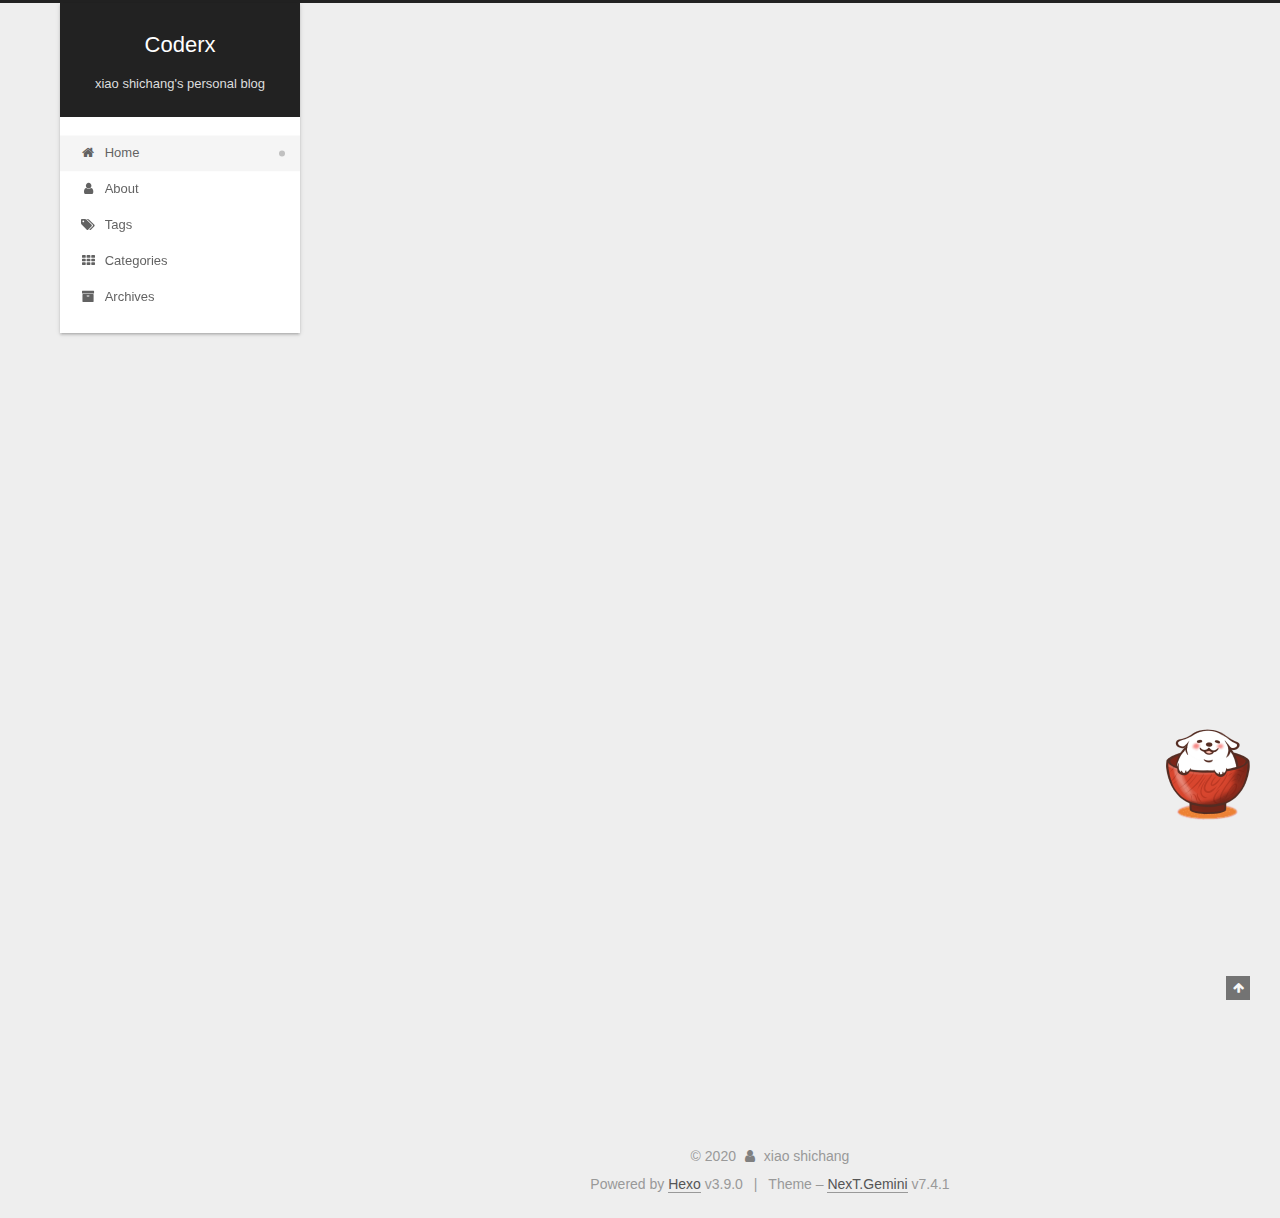
==== commit dda5b9e1: "Site updated: 2020-04-06 19:57:53" ====
--- a/index.html
+++ b/index.html
@@ -192,6 +192,65 @@
   
   
   <article itemscope itemtype="http://schema.org/Article" class="post-block home" lang="en">
+    <link itemprop="mainEntityOfPage" href="https://coderx.site/2020/04/06/Hokkaido-Trip/">
+
+    <span hidden itemprop="author" itemscope itemtype="http://schema.org/Person">
+      <meta itemprop="image" content="/images/author.jpg">
+      <meta itemprop="name" content="xiao shichang">
+      <meta itemprop="description" content="lost in the logic layer">
+    </span>
+
+    <span hidden itemprop="publisher" itemscope itemtype="http://schema.org/Organization">
+      <meta itemprop="name" content="Coderx">
+    </span>
+      <header class="post-header">
+        <h1 class="post-title" itemprop="name headline">
+          
+            <a href="/2020/04/06/Hokkaido-Trip/" class="post-title-link" itemprop="url">北海道之旅</a>
+        </h1>
+
+        <div class="post-meta">
+            <span class="post-meta-item">
+              <span class="post-meta-item-icon">
+                <i class="fa fa-calendar-o"></i>
+              </span>
+              <span class="post-meta-item-text">Posted on</span>
+              
+
+              <time title="Created: 2020-04-06 18:16:57 / Modified: 19:57:02" itemprop="dateCreated datePublished" datetime="2020-04-06T18:16:57+08:00">2020-04-06</time>
+            </span>
+
+          
+
+        </div>
+      </header>
+
+    
+    
+    
+    <div class="post-body" itemprop="articleBody">
+
+      
+          <p>这是2019年日本北海道之旅的记录视频。这次旅行刚好卡在嘉维出国留学的中间节点，我们两都非常期待这次旅行。再次感谢嘉维跨越太平洋的陪伴，让旅程变得更加有趣和欢乐，感恩！</p>
+<iframe src="//player.bilibili.com/player.html?aid=84778807&bvid=BV1f7411a7pP&cid=144982969&page=1" width="400" height="250" frameborder="0" allowfullscreen></iframe>
+      
+    </div>
+
+    
+    
+    
+      <footer class="post-footer">
+        <div class="post-eof"></div>
+      </footer>
+  </article>
+  
+  
+  
+
+        
+  
+  
+  <article itemscope itemtype="http://schema.org/Article" class="post-block home" lang="en">
     <link itemprop="mainEntityOfPage" href="https://coderx.site/2020/04/06/animtion-basic/">
 
     <span hidden itemprop="author" itemscope itemtype="http://schema.org/Person">
@@ -294,7 +353,7 @@
       <div class="site-state-item site-state-posts">
           <a href="/archives/">
         
-          <span class="site-state-item-count">1</span>
+          <span class="site-state-item-count">2</span>
           <span class="site-state-item-name">posts</span>
         </a>
       </div>
--- a/css/main.css
+++ b/css/main.css
@@ -1153,7 +1153,7 @@
 }
 .links-of-author a::before,
 .links-of-author span.exturl::before {
-  background: #f06661;
+  background: #8ea66b;
   border-radius: 50%;
   content: ' ';
   display: inline-block;
